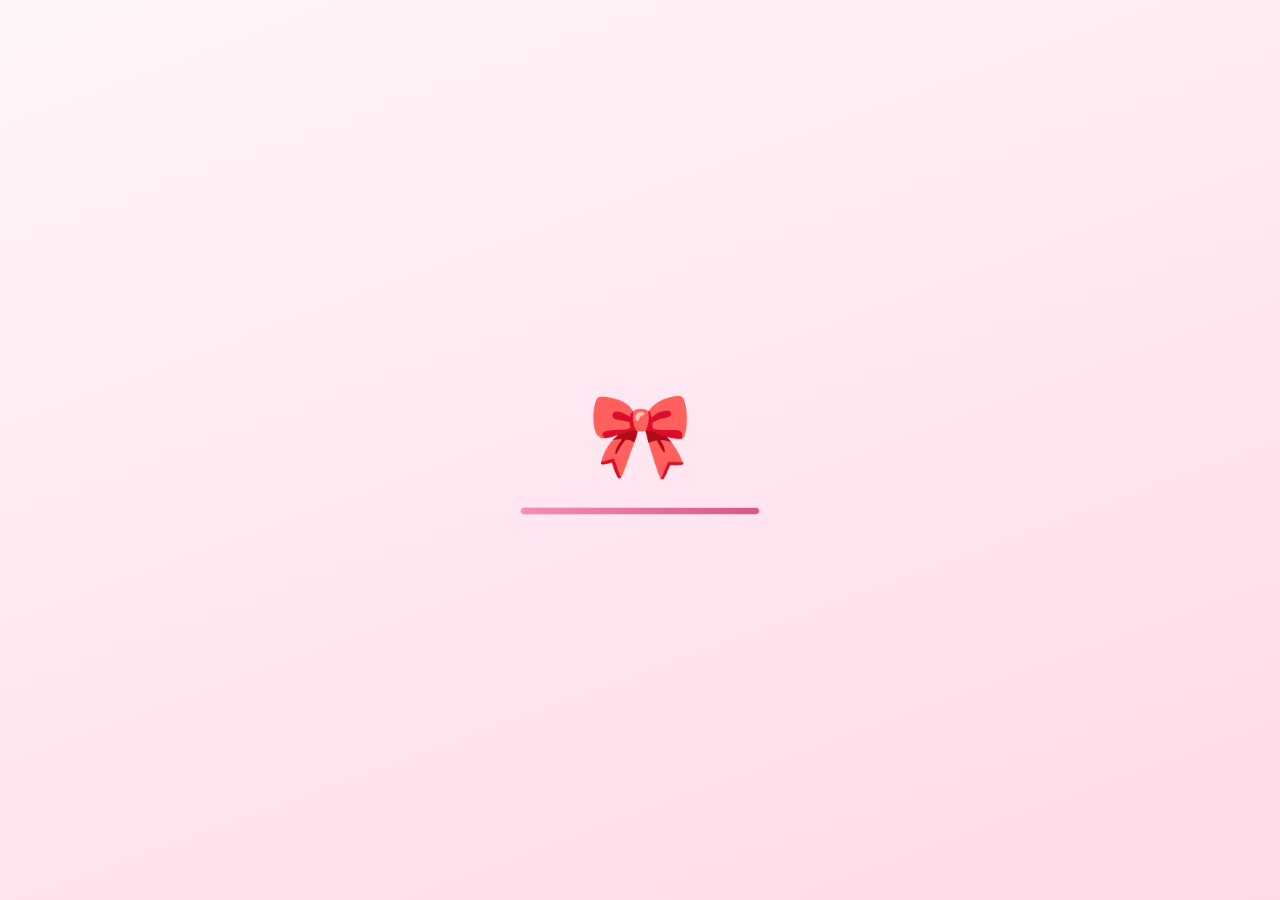
==== index.html @ 5bc6720a "Add portfolio" ====
<!DOCTYPE html>
<html lang="en">
<head>
<meta charset="utf-8">
<meta name="viewport" content="width=device-width, initial-scale=1, viewport-fit=cover">
<link rel="icon" href="data:image/svg+xml,%3Csvg xmlns=%27http://www.w3.org/2000/svg%27 viewBox=%270 0 100 100%27%3E%3Ctext y=%27.9em%27 font-size=%2790%27%3E%F0%9F%8E%80%3C/text%3E%3C/svg%3E">
<title>Natasha Nicole Remoto — Web Developer</title>
<link rel="stylesheet" href="css/style.css">
</head>
<body>
<div id="wall"></div>

<div id="menu"><button class="m" id="apple" aria-label="Menu">🎀</button><span class="m" id="app" style="cursor:default">Finder</span><span class="sp"></span><span class="st">📶 🔋</span><span class="st" id="clock"></span></div>
<div id="dd"><button data-a="w-about">About Natasha</button><button data-a="dl">Download résumé</button><hr><button data-a="restart">Restart intro</button></div>

<div id="icons">
<button class="ic" data-w="w-work"><span>📁</span>Projects</button>
<button class="ic" data-w="w-orgs"><span>🎀</span>Organizations</button>
<button class="ic" data-w="w-skills"><span>🛠️</span>Toolbox</button>
<button class="ic" data-w="w-contact"><span>💌</span>Contact</button>
<button class="ic" data-a="dl"><span>📄</span>Résumé.pdf</button>
</div>

<main id="desk">
<section class="win" id="w-about" data-t="Profile"><div class="tb"><button class="dot d1" data-c aria-label="Close"></button><button class="dot d2" data-m aria-label="Minimize"></button><button class="dot d3" data-z aria-label="Maximize"></button><em>profile.mov</em></div><div class="body"><div id="reel" data-p="c"><div class="blob" id="blob"></div><div class="blob b2" id="blob2"></div><div class="segs" id="segs"><i><b></b></i><i><b></b></i><i><b></b></i><i><b></b></i><i><b></b></i><i><b></b></i><i><b></b></i></div><div class="ctl"><button id="rpv" aria-label="Previous">‹</button><button id="rpp" aria-label="Pause">⏸</button><button id="rnx" aria-label="Next">›</button><button id="rrp" aria-label="Replay">↻</button></div><div class="pwrap"><div class="pw"><div class="orb"><i>✦</i></div><div class="photo"><img id="ph" alt="Natasha Nicole Remoto" src="assets/profile.jpg"><span id="phe" style="display:none">🎀</span><input type="file" id="pf" hidden></div></div><div class="tag" id="tag"></div><div class="sub2" id="sub2">Kikay Techie ♡</div></div><div class="sc"><div class="hello">hello, world ♡</div></div><div class="sc"><div class="rt"><div class="in"><div class="ttl ln" style="--i:0">Who am I?</div><div class="big2 ln" style="--i:1">BSIT Student</div><div class="ln" style="--i:2">🎓 Bicol University · Class of 2026</div><div class="ln" style="--i:3">📍 Polangui, Albay, Philippines</div><div class="ln" style="--i:4">🎀 A proud Kikay Techie</div></div></div></div><div class="sc"><div class="rt"><div class="in"><div class="ttl ln" style="--i:0">What I build</div><div class="big2 ln" style="--i:1">Responsive web apps</div><div class="ln" style="--i:2"><span class="tg" style="--i:2">PMPS ARGUS</span><span class="tg" style="--i:3">PNP Face Match</span><span class="tg" style="--i:4">Student Resource Hub</span><span class="tg" style="--i:5">VitalPath Medical</span><span class="tg" style="--i:6">Quizzleberry</span></div><div class="ln" style="--i:8">6 projects and counting ✦</div></div></div></div><div class="sc"><div class="rt"><div class="in"><div class="ttl ln" style="--i:0">What I protect</div><div class="big2 ln" style="--i:1">Cybersecurity</div><div class="ln" style="--i:2"><span class="tg" style="--i:2">Ethical Hacker</span><span class="tg" style="--i:3">Intro to Cybersecurity</span><span class="tg" style="--i:4">Network Support &amp; Security</span><span class="tg" style="--i:5">Nmap</span><span class="tg" style="--i:6">Burp Suite</span><span class="tg" style="--i:7">Wireshark</span></div><div class="ln" style="--i:9">🛡️ Always thinking like a defender</div></div></div></div><div class="sc"><div class="rt"><div class="in"><div class="ttl ln" style="--i:0">Who I lead &amp; learn with</div><div class="big2 ln" style="--i:1">7 organizations</div><div class="ln" style="--i:2"><span class="tg" style="--i:2">TSA · External VP</span><span class="tg" style="--i:3">GDG On Campus</span><span class="tg" style="--i:4">FGWB PH</span><span class="tg" style="--i:5">BU SYNC</span><span class="tg" style="--i:6">CNCP: Cyber Ops</span></div><div class="ln" style="--i:8">Programming Committee developer at TSA</div></div></div></div><div class="sc"><div class="rt"><div class="in"><div class="ttl ln" style="--i:0">What I’ve earned</div><div class="big2 ln" style="--i:1">3× Dean’s Lister 🏅</div><div class="ln" style="--i:2">📜 16 certificates</div><div class="ln" style="--i:3">💼 Administrative Aide II · Municipality of Polangui (SPES)</div><div class="ln" style="--i:4">2024 · 2025 · 2026</div></div></div></div><div class="sc"><div class="rt"><div class="in"><div class="ttl ln" style="--i:0">Let’s connect ♡</div><div class="stats ln" style="--i:1"><div><b data-n="7">0</b><small>organizations</small></div><div><b data-n="6">0</b><small>projects built</small></div><div><b data-n="16">0</b><small>certificates</small></div></div><div class="ln" style="--i:2"><span class="chip">Open to OJT · freelance · entry-level</span></div><div class="ln" style="--i:3"><button class="btn" data-a="hi">Say hi ♡</button><button class="btn" data-a="dl">⬇ Download résumé</button><a class="btn alt" href="mailto:natasharemoto@gmail.com?subject=Portfolio%20Inquiry">Email me</a></div><div id="msg" role="status"></div></div></div></div></div></div></section>

<section class="win" id="w-orgs" data-t="Organizations"><div class="tb"><button class="dot d1" data-c></button><button class="dot d2" data-m></button><button class="dot d3" data-z></button><em>organizations.md</em></div><div class="body">
<h2>Organizations</h2><p>Listed from the bottom of my list, upward.</p>
<div class="item" style="--i:0"><div class="n">1</div><div><b>Programming Committee — Developer</b><small>TSA · October 2026 – present</small></div></div>
<div class="item" style="--i:1"><div class="n">2</div><div><b>Google Developer Group On Campus</b><small>Bicol University · October 2026 – present</small></div></div>
<div class="item" style="--i:2"><div class="n">3</div><div><b>External Vice President</b><small>TSA · August 2026 – present</small></div></div>
<div class="item" style="--i:3"><div class="n">4</div><div><b>CNCP: Cyber Ops</b><small>October 2026</small></div></div>
<div class="item" style="--i:4"><div class="n">5</div><div><b>For Girls Who Build PH (FGWB PH) — Member</b><small>October 2026 – present</small></div></div>
<div class="item" style="--i:5"><div class="n">6</div><div><b>BU SYNC</b><small>Mother org in CSD, BUP · August 2026 – present</small></div></div>
<div class="item" style="--i:6"><div class="n">7</div><div><b>Acting Head, External Vice President</b><small>TSA · February 2026 – August 2026</small></div></div>
</div></section>

<section class="win" id="w-work" data-t="Projects"><div class="tb"><button class="dot d1" data-c></button><button class="dot d2" data-m></button><button class="dot d3" data-z></button><em>projects/</em></div><div class="body">
<h2>Things I’ve built</h2>
<div class="item" style="--i:0"><div class="n">★</div><div><b>PMPS ARGUS</b><small>Secure crime reporting platform for PNP Polangui. Capstone.</small><br><span class="chip">React Native</span><span class="chip">Firebase</span><span class="chip">Maps</span></div></div>
<div class="item" style="--i:1"><div class="n">♡</div><div><b>Client Website</b><small>Real client brief → responsive, polished site.</small></div></div>
<div class="item" style="--i:2"><div class="n">♡</div><div><b>PNP Face Match</b><small>Flask facial matching app. <a href="https://github.com/tashanglala/pnp-face-match">GitHub ↗</a></small></div></div>
<div class="item" style="--i:3"><div class="n">♡</div><div><b>Student Resource Hub</b><small>Academic resources in one place. <a href="https://student-resource-hub-9960d.web.app/">Live ↗</a></small></div></div>
<div class="item" style="--i:4"><div class="n">♡</div><div><b>Quizzleberry</b><small>Playful interactive quiz site.</small></div></div>
<div class="item" style="--i:5"><div class="n">♡</div><div><b>VitalPath Medical</b><small>Healthcare website. <a href="https://vitalpath-medical.vercel.app">Live ↗</a></small></div></div>
</div></section>

<section class="win" id="w-skills" data-t="Toolbox"><div class="tb"><button class="dot d1" data-c aria-label="Close"></button><button class="dot d2" data-m aria-label="Minimize"></button><button class="dot d3" data-z aria-label="Maximize"></button><em>toolbox.app</em></div><div class="body"><h2 class="full">My toolbox</h2>
<div class="grp"><p><b>🌐 Web</b></p><span class="chip">HTML/CSS</span><span class="chip">JavaScript</span><span class="chip">Responsive UI</span></div>
<div class="grp"><p><b>💻 Development</b></p><span class="chip">Python</span><span class="chip">Flask</span><span class="chip">Git/GitHub</span></div>
<div class="grp"><p><b>📦 Data &amp; tools</b></p><span class="chip">Firebase</span><span class="chip">OpenCV</span><span class="chip">DeepFace</span></div>
<div class="grp"><p><b>🛡️ Security</b></p><span class="chip">Linux</span><span class="chip">Networking</span><span class="chip">Nmap</span><span class="chip">Burp Suite</span><span class="chip">Wireshark</span></div></div></section>

<section class="win" id="w-contact" data-t="Contact"><div class="tb"><button class="dot d1" data-c aria-label="Close"></button><button class="dot d2" data-m aria-label="Minimize"></button><button class="dot d3" data-z aria-label="Maximize"></button><em>say-hi.mail</em></div><div class="body cen"><div class="mail">💌</div><h2>Let’s build something ♡</h2><p>Open to web dev opportunities, freelance projects and cybersecurity-focused roles.</p>
<div><a class="btn" href="mailto:natasharemoto@gmail.com">Email</a><a class="btn" href="https://github.com/tashanglala">GitHub</a><a class="btn" href="https://www.linkedin.com/in/natasharemoto/">LinkedIn</a></div></div></section>
<section class="win" id="w-exp" data-t="Experience"><div class="tb"><button class="dot d1" data-c aria-label="Close"></button><button class="dot d2" data-m aria-label="Minimize"></button><button class="dot d3" data-z aria-label="Maximize"></button><em>experience.log</em></div><div class="body"><h2>Experience</h2>
<div class="job rv" style="--d:0"><div class="jl"><span class="jico">💼</span></div><div class="jr">
<div class="yrs"><span class="chip">2025</span><span class="chip">2026</span></div>
<h3>Administrative Aide II</h3><div class="org">Supply Office · Municipality of Polangui</div>
<p>Hired through the SPES program (Special Program for Employment of Students), supporting the Supply Office day to day — and stepping in on the IT side too.</p>
<span class="chip">SPES Program</span><span class="chip">Administrative work</span><span class="chip">IT support</span><span class="chip">Local government</span></div></div></div></section>
<section class="win" id="w-awards" data-t="Awards"><div class="tb"><button class="dot d1" data-c aria-label="Close"></button><button class="dot d2" data-m aria-label="Minimize"></button><button class="dot d3" data-z aria-label="Maximize"></button><em>awards.pdf</em></div><div class="body"><h2 class="full">Awards</h2><p class="full">Three years in a row on the Dean’s List.</p>
<div class="award rv" style="--d:0"><div class="m">🏅</div><div class="y">2024</div><b>Dean’s Lister</b><small>BSIT · Bicol University</small></div>
<div class="award rv" style="--d:1"><div class="m">🏅</div><div class="y">2025</div><b>Dean’s Lister</b><small>BSIT · Bicol University</small></div>
<div class="award rv" style="--d:2"><div class="m">🏆</div><div class="y">2026</div><b>Dean’s Lister</b><small>BSIT · Bicol University</small></div></div></section>
<section class="win" id="w-certs" data-t="Certificates"><div class="tb"><button class="dot d1" data-c aria-label="Close"></button><button class="dot d2" data-m aria-label="Minimize"></button><button class="dot d3" data-z aria-label="Maximize"></button><em>certificates/</em></div><div class="body"><h2 class="full">Certificates</h2><p class="full">16 completed courses — newest first. <span id="cnt"></span></p><div class="full"><button class="cfb on" data-f="all">All</button><button class="cfb" data-f="sec">🛡️ Security</button><button class="cfb" data-f="web">🌐 Web</button><button class="cfb" data-f="data">🐍 Python &amp; Data</button><button class="cfb" data-f="it">🖥️ IT</button></div><div class="cc" data-k="web" style="--d:0"><span class="ci">⚡</span><b>JavaScript Essentials 2</b><small>Cisco Networking Academy · JS Institute · DICT-ITU DTC</small><span class="dt">✓ 27 Jul 2026</span></div><div class="cc" data-k="web" style="--d:1"><span class="ci">⚡</span><b>JavaScript Essentials 1</b><small>Cisco Networking Academy · JS Institute · DICT-ITU DTC</small><span class="dt">✓ 25 Jul 2026</span></div><div class="cc" data-k="data" style="--d:2"><span class="ci">🐍</span><b>Python Essentials 1</b><small>Cisco Networking Academy · Python Institute · DICT-ITU DTC</small><span class="dt">✓ 24 Jul 2026</span></div><div class="cc" data-k="data" style="--d:3"><span class="ci">🐍</span><b>Python Essentials 2</b><small>Cisco Networking Academy · Python Institute · DICT-ITU DTC</small><span class="dt">✓ 24 Jul 2026</span></div><div class="cc" data-k="it" style="--d:4"><span class="ci">🎧</span><b>IT Customer Support Basics</b><small>Cisco Networking Academy</small><span class="dt">✓ 31 May 2026</span></div><div class="cc" data-k="sec" style="--d:5"><span class="ci">📡</span><b>Network Support and Security</b><small>Cisco Networking Academy</small><span class="dt">✓ 01 May 2026</span></div><div class="cc" data-k="web" style="--d:6"><span class="ci">🧱</span><b>HTML Essentials</b><small>Cisco Networking Academy · JS Institute · DICT-ITU DTC</small><span class="dt">✓ 18 Apr 2026</span></div><div class="cc" data-k="web" style="--d:7"><span class="ci">🎨</span><b>CSS Essentials</b><small>Cisco Networking Academy · JS Institute · DICT-ITU DTC</small><span class="dt">✓ 28 Mar 2026</span></div><div class="cc" data-k="sec" style="--d:8"><span class="ci">🛡️</span><b>Digital Safety and Security Awareness</b><small>Cisco Networking Academy · DICT-ITU DTC Initiative</small><span class="dt">✓ 08 Mar 2026</span></div><div class="cc" data-k="data" style="--d:9"><span class="ci">🧪</span><b>Data Science Essentials with Python</b><small>Cisco Networking Academy · DICT-ITU DTC Initiative</small><span class="dt">✓ 05 Mar 2026</span></div><div class="cc" data-k="data" style="--d:10"><span class="ci">📊</span><b>Data Analytics Essentials</b><small>Cisco Networking Academy · DICT-ITU DTC Initiative</small><span class="dt">✓ 04 Mar 2026</span></div><div class="cc" data-k="it" style="--d:11"><span class="ci">🌐</span><b>Digital Awareness</b><small>Cisco Networking Academy · DICT-ITU DTC Initiative</small><span class="dt">✓ 02 Mar 2026</span></div><div class="cc" data-k="data" style="--d:12"><span class="ci">🤖</span><b>Introduction to Modern AI</b><small>Cisco Networking Academy · DICT-ITU DTC Initiative</small><span class="dt">✓ 25 Jul 2025</span></div><div class="cc" data-k="sec" style="--d:13"><span class="ci">🕵️</span><b>Ethical Hacker</b><small>Cisco Networking Academy</small><span class="dt">✓ 26 Jun 2025</span></div><div class="cc" data-k="sec" style="--d:14"><span class="ci">🔐</span><b>Introduction to Cybersecurity</b><small>Cisco Networking Academy · DICT-ITU DTC Initiative</small><span class="dt">✓ 12 Jun 2025</span></div><div class="cc" data-k="it" style="--d:15"><span class="ci">🖥️</span><b>Computer Hardware Basics</b><small>Cisco Networking Academy · DICT-ITU DTC Initiative</small><span class="dt">✓ 23 Jan 2025</span></div></div></section>
</main>

<nav id="dock" aria-label="Dock">
<button data-w="w-about" title="Profile">🧸</button><button data-w="w-exp" title="Experience">💼</button><button data-w="w-awards" title="Awards">🏅</button><button data-w="w-certs" title="Certificates">📜</button><button data-w="w-orgs" title="Organizations">🎀</button><button data-w="w-work" title="Projects">💻</button><button data-w="w-skills" title="Toolbox">🛠️</button><button data-w="w-contact" title="Contact">💌</button>
</nav>
<div id="toast">Welcome ♡ Open anything from the dock or desktop</div>

<div id="lb" aria-hidden="true"><button id="lbx" aria-label="Close">✕</button><button class="lbn" id="lbp" aria-label="Previous">‹</button><figure><img id="lbi" alt=""><figcaption id="lbc"></figcaption></figure><button class="lbn" id="lbn" aria-label="Next">›</button></div>
<div class="layer" id="lock">
  <div class="lt" id="lt"></div><div class="ld" id="ld"></div>
  <div class="av">🎀</div><div class="nm">Natasha</div>
  <div class="pw" id="pw">&nbsp;</div><div class="hint" id="hint">tap to skip</div>
</div>
<div class="layer" id="boot"><div class="logo">🎀</div><div class="bar"><i></i></div></div>

<script src="js/script.js"></script>
</body>
</html>
---- css/style.css ----
:root{--bg1:#fff0f6;--bg2:#ffd3e5;--win:#fffafc;--ink:#4a2437;--mut:#8d5f77;--pink:#f48fb1;--deep:#d6578a;--line:#f6c6d9;--chip:#ffe9f1;--bar:rgba(255,244,249,.78);
box-sizing:border-box;padding-top:env(safe-area-inset-top,0px);padding-bottom:env(safe-area-inset-bottom,0px);color-scheme:light}
html{scroll-padding-top:env(safe-area-inset-top,0px)}
*{box-sizing:border-box}
html,body{height:100%;margin:0;overflow:hidden}
body{font-family:"Quicksand","Nunito",system-ui,-apple-system,"Segoe UI",sans-serif;color:var(--ink);background:var(--bg1);user-select:none}
body::before{content:"";position:fixed;inset:0 0 auto;height:env(safe-area-inset-top,0px);background:var(--bar);z-index:300}
button{font-family:inherit}
/* wallpaper */
#wall{position:fixed;inset:0;background:radial-gradient(circle at 20% 15%,#fff 0,transparent 40%),radial-gradient(circle at 85% 80%,#ffc2dc 0,transparent 45%),linear-gradient(135deg,var(--bg1),var(--bg2));animation:drift 14s ease-in-out infinite alternate;background-size:140% 140%}
@keyframes drift{to{background-position:100% 100%}}
.fl{display:none;position:fixed;font-size:22px;opacity:.35;animation:fl 9s ease-in-out infinite;pointer-events:none}
@keyframes fl{50%{transform:translateY(-26px) rotate(12deg)}}
/* boot + lock */
.layer{position:fixed;inset:0;z-index:200;display:flex;flex-direction:column;align-items:center;justify-content:center;text-align:center;transition:opacity .9s,transform .9s,filter .9s}
.layer.off{opacity:0;pointer-events:none}
#boot{background:linear-gradient(160deg,#fff5f9,#ffd9e8);gap:22px;z-index:210}
#boot.off{transform:scale(1.15)}
.logo{font-size:84px;animation:pop 1s cubic-bezier(.2,1.6,.4,1) both,float 3s 1s ease-in-out infinite}
.bar{width:min(240px,64vw);height:8px;border-radius:9px;background:var(--chip);border:1px solid var(--line);overflow:hidden}
.bar i{display:block;height:100%;width:0;background:linear-gradient(90deg,var(--pink),var(--deep));animation:fill 2s .6s ease-in-out forwards}
#lock{background:rgba(255,226,239,.55);backdrop-filter:blur(26px);gap:6px;z-index:200}
#lock.off{transform:scale(1.12);filter:blur(10px)}
.lt{font-size:clamp(56px,14vw,104px);font-weight:300;color:var(--deep);line-height:1;letter-spacing:-2px}
.ld{color:var(--mut);margin-bottom:26px;font-weight:600}
.av{width:92px;height:92px;border-radius:50%;background:linear-gradient(135deg,#ffd0e2,var(--pink));display:grid;place-items:center;font-size:44px;border:3px solid #fff;box-shadow:0 8px 24px rgba(214,87,138,.35);animation:pop .8s .3s cubic-bezier(.2,1.6,.4,1) both}
.nm{font-weight:700;margin:10px 0 8px}
.pw{display:flex;align-items:center;gap:6px;height:38px;min-width:190px;padding:0 16px;border-radius:99px;background:rgba(255,255,255,.75);border:1px solid var(--line);justify-content:center;font-size:20px;color:var(--deep);letter-spacing:3px}
.hint{margin-top:14px;font-size:12px;color:var(--mut);letter-spacing:.14em;text-transform:uppercase;min-height:1.2em}
@keyframes pop{from{transform:scale(0) rotate(-40deg)}to{transform:scale(1) rotate(0)}}
@keyframes float{50%{transform:translateY(-10px) rotate(4deg)}}
@keyframes fill{to{width:100%}}
@keyframes shake{25%{transform:translateX(-6px)}75%{transform:translateX(6px)}}
/* menu bar */
#menu{position:fixed;top:env(safe-area-inset-top,0px);left:0;right:0;height:30px;display:flex;align-items:center;gap:4px;padding:0 8px;background:var(--bar);backdrop-filter:blur(16px);border-bottom:1px solid var(--line);font-size:13px;z-index:150;transform:translateY(-44px);transition:transform .7s .2s cubic-bezier(.2,1.2,.4,1)}
#menu.in{transform:none}
#menu .m{background:none;border:0;padding:3px 9px;border-radius:6px;color:var(--ink);cursor:pointer;font-size:13px}
#menu .m:hover,#menu .m.on{background:var(--chip)}
#app{font-weight:700}
#menu .sp{flex:1}#menu .st{color:var(--mut);padding:0 6px}
#dd{position:fixed;top:calc(30px + env(safe-area-inset-top,0px));left:6px;min-width:200px;background:var(--win);border:1px solid var(--line);border-radius:12px;box-shadow:0 14px 34px rgba(214,87,138,.25);padding:6px;z-index:160;display:none}
#dd.on{display:block;animation:pop2 .18s ease-out}
#dd button{display:block;width:100%;text-align:left;background:none;border:0;padding:7px 10px;border-radius:7px;cursor:pointer;color:var(--ink);font-size:13px}
#dd button:hover{background:var(--deep);color:#fff}
#dd hr{border:0;border-top:1px solid var(--line);margin:5px 0}
@keyframes pop2{from{opacity:0;transform:scale(.94) translateY(-6px)}}
#icons{display:none!important}
#icons{position:fixed;top:calc(46px + env(safe-area-inset-top,0px));right:16px;display:flex;flex-direction:column;gap:12px;z-index:5}
.ic{width:84px;background:none;border:0;cursor:pointer;display:flex;flex-direction:column;align-items:center;gap:3px;padding:6px;border-radius:12px;font-size:12px;font-weight:600;color:var(--ink);opacity:0;transform:translateX(30px);transition:opacity .5s,transform .5s,background .2s}
.ic.in{opacity:1;transform:none}
.ic span{font-size:36px;filter:drop-shadow(0 4px 6px rgba(214,87,138,.3))}
.ic:hover,.ic:focus-visible{background:rgba(255,255,255,.6)}
.ic:active span{transform:scale(.9)}
/* windows */
#desk{position:fixed;inset:0;z-index:20;pointer-events:none}
.win{position:absolute;width:min(1040px,calc(100vw - 32px));height:calc(100vh - 150px);max-height:780px;display:flex;flex-direction:column;background:var(--win);border:1.5px solid var(--line);border-radius:16px;box-shadow:0 12px 28px rgba(214,87,138,.16);opacity:0;visibility:hidden;pointer-events:none;transform:var(--in,scale(.8) translateY(30px));filter:blur(var(--bl,0px));transform-origin:50% 100%;transition:opacity .4s,transform .7s cubic-bezier(.2,1.2,.35,1),filter .6s,box-shadow .3s,visibility 0s .7s}
.win.show{opacity:1;visibility:visible;pointer-events:auto;transform:none;filter:none;transition-delay:0s}
.win.min{opacity:0;visibility:hidden;pointer-events:none;transform:translate(var(--tx),var(--ty)) scale(.08);transition:opacity .45s,transform .5s cubic-bezier(.6,0,.4,1),visibility 0s .5s}
.win.max{left:10px!important;top:calc(40px + env(safe-area-inset-top,0px))!important;width:calc(100vw - 20px);max-height:calc(100vh - 140px)}
.win.focus{box-shadow:0 26px 60px rgba(214,87,138,.34)}
.tb{display:flex;align-items:center;gap:7px;padding:10px 12px;border-bottom:1px solid var(--line);cursor:grab;touch-action:none;font-weight:700;font-size:13px;color:var(--deep);opacity:.6;transition:opacity .2s}
.win.focus .tb{opacity:1}
.tb:active{cursor:grabbing}
.dot{width:13px;height:13px;border-radius:50%;border:0;padding:0;cursor:pointer;transition:transform .15s}
.dot:hover{transform:scale(1.25)}
.d1{background:#ff8fa3}.d2{background:#ffd37a}.d3{background:#9be3b5}
.tb em{margin-left:6px;font-style:normal}
.body{flex:1;min-height:0;padding:30px;overflow:auto;font-size:15px;line-height:1.6;user-select:text}
.body h2{margin:0 0 8px;font-size:28px;color:var(--deep)}
.body p{margin:0 0 10px;color:var(--mut)}
.chip{display:inline-block;background:var(--chip);border:1px solid var(--line);color:var(--deep);border-radius:99px;padding:2px 10px;margin:2px 3px 2px 0;font-size:12px;font-weight:600;transition:transform .15s,background .15s}
.chip:hover{transform:translateY(-2px) rotate(-2deg);background:var(--pink);color:#fff}
.item{padding:10px 8px;margin:0 -8px;border-radius:10px;display:flex;gap:10px;transition:background .2s,transform .2s;opacity:0;transform:translateY(8px)}
.win.show .item{opacity:1;transform:none;transition:opacity .4s calc(var(--i)*70ms + .25s),transform .4s calc(var(--i)*70ms + .25s),background .2s}
.item:hover{background:var(--chip)}
.item .n{flex:none;width:24px;height:24px;border-radius:50%;background:var(--pink);color:#fff;display:grid;place-items:center;font-size:12px;font-weight:700}
.item b{display:block}.item small{color:var(--mut)}
a{color:var(--deep);font-weight:700}
.btn{display:inline-block;margin:6px 6px 0 0;padding:9px 16px;border-radius:99px;background:var(--deep);color:#fff;text-decoration:none;font-size:13px;font-weight:700;border:0;cursor:pointer;transition:transform .15s,box-shadow .15s}
.btn:hover{transform:translateY(-2px);box-shadow:0 8px 16px rgba(214,87,138,.35)}
.btn.alt{background:var(--chip);color:var(--deep);border:1px solid var(--line)}
.pav{width:76px;height:76px;border-radius:50%;background:linear-gradient(135deg,#ffd0e2,var(--pink));display:grid;place-items:center;font-size:36px;border:3px solid #fff;box-shadow:0 6px 18px rgba(214,87,138,.3);margin-bottom:8px;animation:float 3s ease-in-out infinite}
#msg{font-size:12px;color:var(--mut);margin-top:6px;min-height:1em}
/* dock */
#dock{position:fixed;left:50%;bottom:calc(10px + env(safe-area-inset-bottom,0px));transform:translate(-50%,130px);display:flex;align-items:flex-end;gap:8px;padding:8px 12px;border-radius:24px;background:var(--bar);backdrop-filter:blur(16px);border:1.5px solid var(--line);z-index:150;transition:transform .8s .3s cubic-bezier(.2,1.3,.4,1)}
#dock.in{transform:translate(-50%,0)}
#dock button{position:relative;width:48px;height:48px;border-radius:14px;border:1px solid var(--line);background:var(--chip);font-size:24px;cursor:pointer;transform-origin:50% 100%;will-change:transform}
#dock button.run::after{content:"";position:absolute;bottom:-7px;left:50%;width:5px;height:5px;margin-left:-2.5px;border-radius:50%;background:var(--deep)}
#dock button.bn{animation:bn .6s ease-in-out 2}
@keyframes bn{50%{transform:translateY(-22px)}}

/* per-feature motion */
#w-about{--in:scale(.3) rotate(-14deg);--bl:6px}
#w-orgs{--in:perspective(1000px) rotateY(-75deg) translateX(-120px)}
#w-work{--in:translateY(260px) scale(.92)}
#w-skills{--in:scale(1.4);--bl:14px}
#w-contact{--in:translateX(200px) rotate(8deg) scale(.8)}
#w-orgs .item{transform:translateX(-30px)}#w-work .item{transform:translateY(24px) scale(.95)}
#w-orgs.show .item,#w-work.show .item{transform:none}
#w-work .body,#w-orgs .body,#w-skills .body{display:grid;grid-template-columns:repeat(auto-fill,minmax(300px,1fr));gap:14px;align-content:start}
#w-work .body>h2,#w-orgs .body>h2,#w-orgs .body>p,#w-skills .body>h2{grid-column:1/-1;margin-bottom:0}
#w-work .item,#w-orgs .item{background:var(--chip);border:1px solid var(--line);border-radius:16px;margin:0;padding:16px}
#w-work .item:hover,#w-orgs .item:hover{box-shadow:0 10px 22px rgba(214,87,138,.2);transform:translateY(-3px)!important}
.grp{background:var(--chip);border:1px solid var(--line);border-radius:16px;padding:18px}
.grp p{margin-bottom:8px}
.win.show .chip,.win.show .btn{animation:chipin .5s calc(var(--c,0)*45ms + .35s) backwards}
@keyframes chipin{from{opacity:0;transform:scale(.4) translateY(10px)}}
.rv{opacity:0;transform:translateY(16px)}
.win.show .rv{opacity:1;transform:none;transition:opacity .6s calc(var(--d)*130ms + .35s),transform .6s calc(var(--d)*130ms + .35s)}
#w-about .body{display:flex;align-items:safe center}
.hero{display:grid;grid-template-columns:minmax(220px,300px) 1fr;gap:44px;align-items:center;width:100%}
.pcard{text-align:center}
.pw{--s:min(240px,60vw);position:relative;width:var(--s);height:var(--s);min-height:var(--s);flex:none;margin:0 auto 18px}
.pw::before{content:"";position:absolute;inset:-14px;border-radius:50%;border:2px dashed var(--pink);animation:spin 18s linear infinite}
.orb{position:absolute;inset:-14px;animation:spin 6s linear infinite}.orb i{position:absolute;top:-9px;left:50%;margin-left:-8px;font-style:normal;color:var(--deep)}
@keyframes spin{to{transform:rotate(360deg)}}
.photo{position:absolute;inset:0;width:100%;height:100%;border-radius:50%;cursor:pointer;overflow:hidden;display:grid;place-items:center;font-size:96px;background:linear-gradient(135deg,#ffd0e2,var(--pink));border:5px solid #fff;box-shadow:0 14px 40px rgba(214,87,138,.35);transition:transform .3s}
.photo:hover{transform:scale(1.04) rotate(-2deg)}
.photo img{position:absolute;inset:0;width:100%;height:100%;object-fit:cover}
.photo small{position:absolute;bottom:0;left:0;right:0;background:rgba(214,87,138,.85);color:#fff;font-size:11px;padding:7px 0 12px;opacity:0;transition:opacity .2s}
.photo:hover small{opacity:1}
.tag{font-weight:700;font-size:17px;color:var(--deep)}.sub2{color:var(--mut);font-size:13px}
.big{font-family:"Snell Roundhand","Brush Script MT",cursive;font-size:clamp(34px,5.2vw,58px);color:var(--deep);line-height:1.2}
.wave{display:inline-block;font-size:clamp(30px,4vw,44px);margin-right:10px;transform-origin:70% 80%;animation:wave 1.8s 1s infinite}
@keyframes wave{0%,60%,100%{transform:rotate(0)}10%,30%{transform:rotate(16deg)}20%,40%{transform:rotate(-10deg)}50%{transform:rotate(10deg)}}
.caret{display:inline-block;width:3px;height:.9em;background:var(--deep);margin-left:4px;vertical-align:middle;animation:blink 1s steps(2) infinite}
@keyframes blink{50%{opacity:0}}
.role{font-size:22px;font-weight:700;margin:2px 0 10px}
#rot{display:inline-block;color:var(--deep);animation:rotin .5s both}
@keyframes rotin{from{opacity:0;transform:translateY(14px)}}
.stats{display:flex;gap:12px;margin:12px 0}
.stats div{flex:1;background:var(--chip);border:1px solid var(--line);border-radius:16px;padding:12px;text-align:center}
.stats b{display:block;font-size:30px;color:var(--deep);line-height:1.1}.stats small{color:var(--mut);font-size:12px}
.full{grid-column:1/-1}
.cen{display:flex;flex-direction:column;align-items:center;justify-content:safe center;text-align:center}
.mail{font-size:96px;line-height:1;margin-bottom:10px}
.win.show .mail{animation:mailin .9s cubic-bezier(.2,1.4,.4,1) both,float 3s 1s ease-in-out infinite}
@keyframes mailin{from{opacity:0;transform:translateX(220px) rotate(30deg) scale(.3)}}
#w-contact .btn{padding:14px 28px;font-size:15px}
.hb{position:fixed;z-index:400;pointer-events:none;font-size:20px;animation:burst .9s ease-out forwards}
@keyframes burst{to{transform:translate(var(--dx),var(--dy)) scale(1.5) rotate(var(--r));opacity:0}}
@media (max-width:700px){.hero{grid-template-columns:1fr;gap:22px}#w-about .body{display:block}.win{height:calc(100vh - 140px)}.body{padding:20px}}

#w-exp{--in:translateY(-240px) scale(.9) rotate(-3deg)}
#w-awards{--in:scale(.15) rotate(200deg);--bl:8px}
#w-awards .body{display:grid;grid-template-columns:repeat(auto-fit,minmax(220px,1fr));gap:18px;align-content:start}
#w-awards .body>p{margin:-6px 0 6px}
.award{background:var(--chip);border:1px solid var(--line);border-radius:22px;padding:30px 20px;text-align:center;position:relative;overflow:hidden;transition:transform .3s,box-shadow .3s}
.award:hover{transform:translateY(-8px) rotate(-1.5deg)!important;box-shadow:0 18px 34px rgba(214,87,138,.28)}
.award::after{content:"";position:absolute;top:0;left:-60%;width:40%;height:100%;background:linear-gradient(100deg,transparent,rgba(255,255,255,.7),transparent);transform:skewX(-20deg);animation:shine 3.5s 1.2s infinite}
@keyframes shine{to{left:140%}}
.award .m{font-size:60px;animation:float 3s ease-in-out infinite}
.award .y{font-size:48px;font-weight:800;color:var(--deep);line-height:1.1}
.award b{display:block;font-size:17px}.award small{color:var(--mut)}
.job{display:flex;gap:24px;align-items:flex-start;background:var(--chip);border:1px solid var(--line);border-radius:22px;padding:28px;margin-top:10px}
.jico{display:grid;place-items:center;width:84px;height:84px;border-radius:24px;background:linear-gradient(135deg,#ffd0e2,var(--pink));font-size:40px;box-shadow:0 10px 24px rgba(214,87,138,.3);animation:float 3s ease-in-out infinite}
.job h3{margin:8px 0 0;font-size:24px;color:var(--deep)}.org{font-weight:700;color:var(--mut);margin-bottom:10px}
@media (max-width:700px){.job{flex-direction:column;padding:20px}#dock{gap:4px;padding:6px 8px}#dock button{width:40px;height:40px;font-size:20px}}

#w-certs{--in:perspective(900px) rotateX(75deg) translateY(160px)}
#w-certs .body{display:grid;grid-template-columns:repeat(auto-fill,minmax(250px,1fr));gap:14px;align-content:start}
#w-certs .body>.full{grid-column:1/-1;margin:0}
.cfb{border:1px solid var(--line);background:var(--chip);color:var(--deep);border-radius:99px;padding:7px 15px;font-weight:700;cursor:pointer;font-size:13px;margin:0 6px 6px 0;transition:background .2s,color .2s,transform .15s}
.cfb:hover{transform:translateY(-2px)}.cfb.on{background:var(--deep);color:#fff}
.cc{background:var(--chip);border:1px solid var(--line);border-radius:16px;padding:16px;display:flex;flex-direction:column;gap:3px;transition:transform .25s,box-shadow .25s}
.cc:hover{transform:translateY(-5px) rotate(-1deg);box-shadow:0 14px 26px rgba(214,87,138,.24)}
.cc .ci{font-size:28px}.cc b{line-height:1.3}.cc small{color:var(--mut);font-size:12px}.cc .dt{font-size:12px;font-weight:700;color:var(--deep);margin-top:4px}
.cc.gone{display:none}
.win.show .cc{animation:chipin .5s calc(var(--d)*45ms + .3s) backwards}

.cc{cursor:zoom-in}.cc .dt::after{content:" · tap to view";font-weight:600;color:var(--mut)}
#lb{position:fixed;inset:0;z-index:320;display:flex;align-items:center;justify-content:center;gap:10px;padding:56px 12px 30px;background:rgba(74,36,55,.55);backdrop-filter:blur(8px);opacity:0;visibility:hidden;transition:opacity .35s,visibility 0s .35s}
#lb.on{opacity:1;visibility:visible;transition-delay:0s}
#lb figure{margin:0;max-width:min(1000px,86vw);text-align:center;transform:scale(.7) rotate(-4deg);opacity:0;transition:transform .55s cubic-bezier(.2,1.3,.4,1),opacity .4s}
#lb.on figure{transform:none;opacity:1}
#lb img{display:block;max-width:100%;max-height:calc(100vh - 140px);border-radius:12px;border:6px solid #fff;box-shadow:0 30px 70px rgba(0,0,0,.35);background:#fff;margin:0 auto}
#lb figcaption{color:#fff;font-weight:700;margin-top:12px;text-shadow:0 2px 8px rgba(0,0,0,.4)}
#lbx{position:absolute;top:calc(14px + env(safe-area-inset-top,0px));right:16px;width:40px;height:40px;border-radius:50%;border:0;background:#fff;color:var(--deep);font-size:18px;font-weight:700;cursor:pointer;transition:transform .2s}
#lbx:hover{transform:rotate(90deg) scale(1.1)}
.lbn{flex:none;width:44px;height:44px;border-radius:50%;border:0;background:rgba(255,255,255,.9);color:var(--deep);font-size:28px;line-height:1;cursor:pointer;transition:transform .2s}
.lbn:hover{transform:scale(1.15)}
@media (max-width:700px){#lb{gap:4px;padding:64px 4px 20px}.lbn{width:34px;height:34px;font-size:22px}#lb figure{max-width:calc(100vw - 80px)}}
.photo{cursor:default}.photo:hover{transform:scale(1.04) rotate(-2deg)}.av{overflow:hidden}.av img{width:100%;height:100%;object-fit:cover}
#w-about .hl{animation:hl 1.5s ease}
@keyframes hl{0%,100%{transform:none;box-shadow:0 0 0 0 rgba(244,143,177,0)}30%{transform:scale(1.1);box-shadow:0 0 0 9px rgba(244,143,177,.4)}}
.say{position:relative;background:var(--chip);border:1px solid var(--line);border-radius:18px;padding:14px 16px 10px;margin:8px 0 6px}
.say::before{content:"";position:absolute;left:-8px;top:26px;width:14px;height:14px;background:var(--chip);border-left:1px solid var(--line);border-bottom:1px solid var(--line);transform:rotate(45deg)}
.sh{display:flex;gap:12px;align-items:flex-start;min-height:3.6em}
.se{font-size:30px;line-height:1;animation:float 2.4s ease-in-out infinite}
.stx{font-size:16px;font-weight:600;line-height:1.5;flex:1}
.stx.typing::after{content:"▍";color:var(--deep);animation:blink 1s steps(2) infinite}
.sf{display:flex;justify-content:space-between;align-items:center;margin-top:8px}
#sdots i{display:inline-block;width:8px;height:8px;border-radius:50%;background:var(--line);margin-right:5px;transition:background .3s,transform .3s}
#sdots i.on{background:var(--deep);transform:scale(1.25)}
.sb{background:none;border:0;color:var(--deep);font-weight:700;font-size:12px;cursor:pointer;padding:4px 8px;border-radius:8px}
.sb:hover{background:var(--win)}
#w-about .body{padding:0;overflow:hidden;display:block;position:relative}
#reel{position:absolute;inset:0;overflow:hidden;background:radial-gradient(circle at 15% 10%,#fff,transparent 45%),linear-gradient(135deg,#fff7fb,#ffe0ec)}
.blob{position:absolute;width:46%;aspect-ratio:1;border-radius:50%;filter:blur(64px);opacity:.55;left:-8%;top:18%;transition:background-color 1.2s,transform 4s ease;background:#ffb3d1}
.blob.b2{left:auto;right:-10%;top:-10%;width:36%}
.segs{position:absolute;top:12px;left:16px;right:16px;display:flex;gap:6px;z-index:6}
.segs i{flex:1;height:4px;border-radius:9px;background:rgba(214,87,138,.2);overflow:hidden}
.segs b{display:block;height:100%;width:0;background:var(--deep)}
.segs .done b{width:100%}.segs .cur b{animation:segf var(--dur,3s) linear forwards}
@keyframes segf{to{width:100%}}
#reel.paused .segs .cur b{animation-play-state:paused}
.ctl{position:absolute;right:14px;bottom:12px;display:flex;gap:6px;z-index:6}
.ctl button{width:34px;height:34px;border-radius:50%;border:1px solid var(--line);background:rgba(255,255,255,.85);color:var(--deep);font-size:15px;font-weight:700;cursor:pointer;transition:transform .15s}
.ctl button:hover{transform:scale(1.12)}
.pwrap{position:absolute;left:50%;top:47%;width:270px;text-align:center;z-index:3;opacity:0;transform:translate(-50%,-50%) scale(var(--sc,.3));transition:left 1.1s cubic-bezier(.7,0,.2,1),top 1.1s cubic-bezier(.7,0,.2,1),transform 1.1s cubic-bezier(.7,0,.2,1),opacity .9s}
#reel.play .pwrap{opacity:1;--sc:1.1}
#reel.play[data-p="l"] .pwrap{left:24%;top:50%;--sc:.92}
.photo img{animation:kb 9s ease-in-out infinite alternate}
@keyframes kb{from{transform:scale(1)}to{transform:scale(1.12)}}
#reel .sub2{opacity:0;transition:opacity .7s 2.8s}#reel.play .sub2{opacity:1}
#reel .tag{min-height:1.4em}
.sc{position:absolute;inset:0;pointer-events:none;opacity:0;transform:translateX(60px);transition:opacity .7s,transform .8s cubic-bezier(.2,.9,.3,1);z-index:2}
.sc.past{transform:translateX(-60px)}
.sc.on{opacity:1;transform:none;pointer-events:auto}
.rt{position:absolute;left:47%;right:4%;top:0;bottom:0;display:flex;align-items:center}
.rt .in{width:100%}
.hello{position:absolute;left:0;right:0;top:11%;text-align:center;font-family:"Snell Roundhand","Brush Script MT",cursive;font-size:clamp(34px,5vw,56px);color:var(--deep);opacity:0;filter:blur(10px)}
.sc.on .hello{opacity:1;filter:none;transition:opacity 1s .6s,filter 1s .6s}
.ln{opacity:0;transform:translateY(20px);transition:opacity .3s,transform .3s;margin-bottom:12px;font-size:17px;color:var(--mut);font-weight:600}
.sc.on .ln{opacity:1;transform:none;transition:opacity .7s calc(var(--i)*.38s + .5s),transform .7s calc(var(--i)*.38s + .5s)}
.ln.ttl{font-family:"Snell Roundhand","Brush Script MT",cursive;font-size:clamp(30px,3.8vw,46px);color:var(--deep);font-weight:400;margin-bottom:4px}
.ln.big2{font-size:clamp(26px,3.4vw,40px);font-weight:800;color:var(--ink);line-height:1.15}
.tg{display:inline-block;background:var(--win);border:1px solid var(--line);color:var(--deep);border-radius:99px;padding:5px 14px;margin:3px 6px 3px 0;font-size:14px;font-weight:700}
.sc.on .tg{animation:chipin .5s calc(var(--i)*.22s + .6s) backwards}
@media (max-width:700px){#reel.play[data-p="l"] .pwrap{left:50%;top:22%;--sc:.62}#reel.play .pwrap{--sc:.95}
.rt{left:6%;right:6%;top:45%;bottom:52px;align-items:flex-start;overflow:auto}.ln{font-size:15px}.stats b{font-size:22px}}
/* toast */
#toast{position:fixed;top:calc(44px + env(safe-area-inset-top,0px));left:50%;transform:translate(-50%,-90px);background:var(--win);border:1px solid var(--line);border-radius:16px;padding:12px 18px;box-shadow:0 12px 30px rgba(214,87,138,.28);z-index:170;font-size:13px;font-weight:600;transition:transform .6s cubic-bezier(.2,1.4,.4,1);max-width:90vw}
#toast.in{transform:translate(-50%,0)}
@media (max-width:700px){
 #icons{display:none}
 .win{width:calc(100vw - 20px)}
 .tb{cursor:default}
}
@media (prefers-reduced-motion:reduce){*{animation-duration:.01s!important;animation-delay:0s!important;transition-duration:.01s!important}}
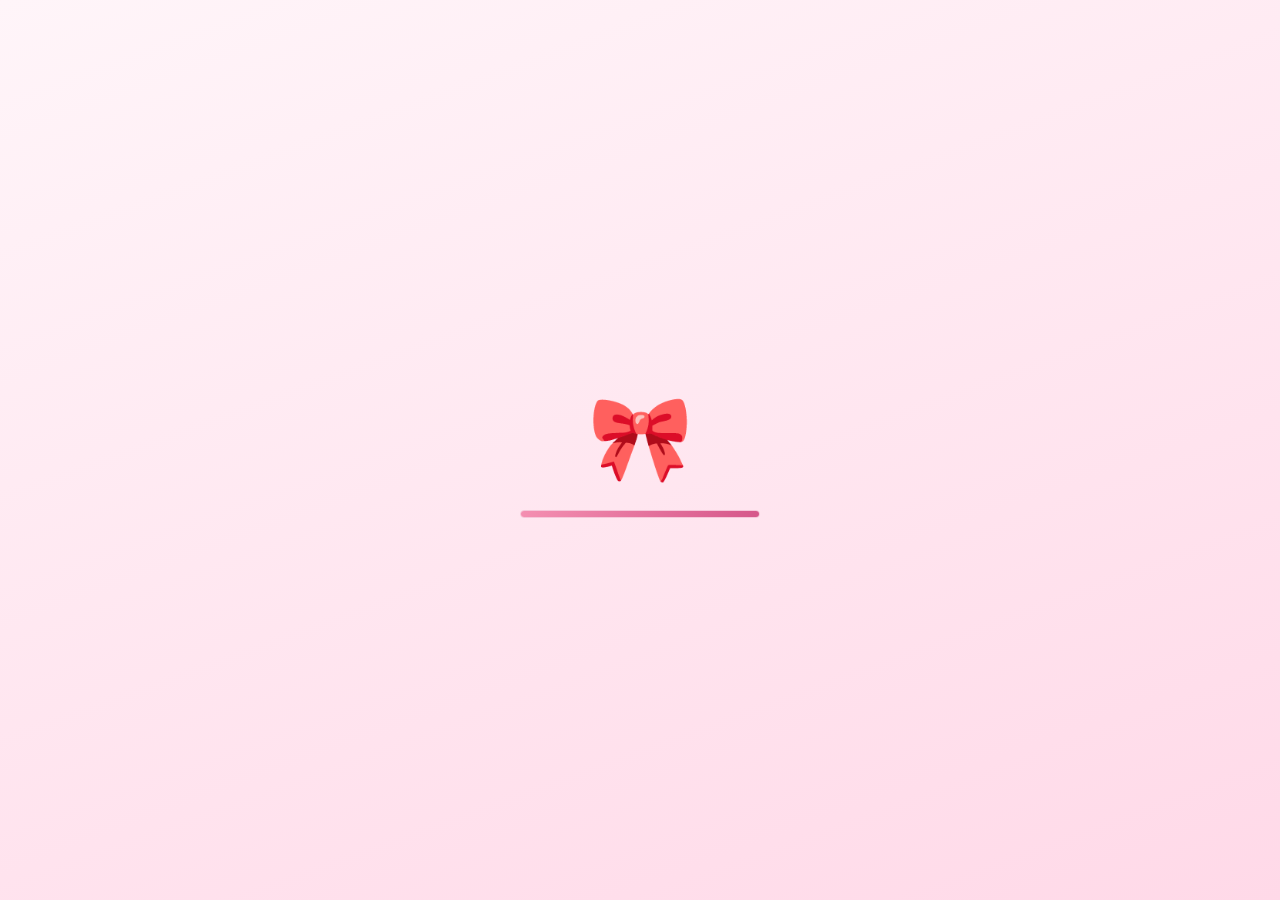
==== commit 90d68bb2: "Update resume, fonts and portfolio content" ====
--- a/index.html
+++ b/index.html
@@ -4,7 +4,17 @@
 <meta charset="utf-8">
 <meta name="viewport" content="width=device-width, initial-scale=1, viewport-fit=cover">
 <link rel="icon" href="data:image/svg+xml,%3Csvg xmlns=%27http://www.w3.org/2000/svg%27 viewBox=%270 0 100 100%27%3E%3Ctext y=%27.9em%27 font-size=%2790%27%3E%F0%9F%8E%80%3C/text%3E%3C/svg%3E">
-<title>Natasha Nicole Remoto — Web Developer</title>
+<title>Natasha Nicole Remoto — Web Developer &amp; Cybersecurity Enthusiast</title>
+<meta name="description" content="Natasha Nicole Remoto — BSIT student at Bicol University building secure, responsive web apps. Cybersecurity (SIEM, OWASP, ethical hacking), React Native, Node.js and Python. Open to OJT, freelance and entry-level roles.">
+<meta name="theme-color" content="#fff0f6">
+<meta property="og:type" content="website">
+<meta property="og:title" content="Natasha Nicole Remoto — Web Developer &amp; Cybersecurity Enthusiast">
+<meta property="og:description" content="Secure, responsive web apps with a defender's mindset. Open to OJT, freelance and entry-level roles.">
+<meta property="og:image" content="assets/profile.jpg">
+<meta name="twitter:card" content="summary">
+<link rel="preconnect" href="https://fonts.googleapis.com">
+<link rel="preconnect" href="https://fonts.gstatic.com" crossorigin>
+<link href="https://fonts.googleapis.com/css2?family=Dancing+Script:wght@400;600&family=Quicksand:wght@300;400;500;600;700&display=swap" rel="stylesheet">
 <link rel="stylesheet" href="css/style.css">
 </head>
 <body>
@@ -22,10 +32,10 @@
 </div>
 
 <main id="desk">
-<section class="win" id="w-about" data-t="Profile"><div class="tb"><button class="dot d1" data-c aria-label="Close"></button><button class="dot d2" data-m aria-label="Minimize"></button><button class="dot d3" data-z aria-label="Maximize"></button><em>profile.mov</em></div><div class="body"><div id="reel" data-p="c"><div class="blob" id="blob"></div><div class="blob b2" id="blob2"></div><div class="segs" id="segs"><i><b></b></i><i><b></b></i><i><b></b></i><i><b></b></i><i><b></b></i><i><b></b></i><i><b></b></i></div><div class="ctl"><button id="rpv" aria-label="Previous">‹</button><button id="rpp" aria-label="Pause">⏸</button><button id="rnx" aria-label="Next">›</button><button id="rrp" aria-label="Replay">↻</button></div><div class="pwrap"><div class="pw"><div class="orb"><i>✦</i></div><div class="photo"><img id="ph" alt="Natasha Nicole Remoto" src="assets/profile.jpg"><span id="phe" style="display:none">🎀</span><input type="file" id="pf" hidden></div></div><div class="tag" id="tag"></div><div class="sub2" id="sub2">Kikay Techie ♡</div></div><div class="sc"><div class="hello">hello, world ♡</div></div><div class="sc"><div class="rt"><div class="in"><div class="ttl ln" style="--i:0">Who am I?</div><div class="big2 ln" style="--i:1">BSIT Student</div><div class="ln" style="--i:2">🎓 Bicol University · Class of 2026</div><div class="ln" style="--i:3">📍 Polangui, Albay, Philippines</div><div class="ln" style="--i:4">🎀 A proud Kikay Techie</div></div></div></div><div class="sc"><div class="rt"><div class="in"><div class="ttl ln" style="--i:0">What I build</div><div class="big2 ln" style="--i:1">Responsive web apps</div><div class="ln" style="--i:2"><span class="tg" style="--i:2">PMPS ARGUS</span><span class="tg" style="--i:3">PNP Face Match</span><span class="tg" style="--i:4">Student Resource Hub</span><span class="tg" style="--i:5">VitalPath Medical</span><span class="tg" style="--i:6">Quizzleberry</span></div><div class="ln" style="--i:8">6 projects and counting ✦</div></div></div></div><div class="sc"><div class="rt"><div class="in"><div class="ttl ln" style="--i:0">What I protect</div><div class="big2 ln" style="--i:1">Cybersecurity</div><div class="ln" style="--i:2"><span class="tg" style="--i:2">Ethical Hacker</span><span class="tg" style="--i:3">Intro to Cybersecurity</span><span class="tg" style="--i:4">Network Support &amp; Security</span><span class="tg" style="--i:5">Nmap</span><span class="tg" style="--i:6">Burp Suite</span><span class="tg" style="--i:7">Wireshark</span></div><div class="ln" style="--i:9">🛡️ Always thinking like a defender</div></div></div></div><div class="sc"><div class="rt"><div class="in"><div class="ttl ln" style="--i:0">Who I lead &amp; learn with</div><div class="big2 ln" style="--i:1">7 organizations</div><div class="ln" style="--i:2"><span class="tg" style="--i:2">TSA · External VP</span><span class="tg" style="--i:3">GDG On Campus</span><span class="tg" style="--i:4">FGWB PH</span><span class="tg" style="--i:5">BU SYNC</span><span class="tg" style="--i:6">CNCP: Cyber Ops</span></div><div class="ln" style="--i:8">Programming Committee developer at TSA</div></div></div></div><div class="sc"><div class="rt"><div class="in"><div class="ttl ln" style="--i:0">What I’ve earned</div><div class="big2 ln" style="--i:1">3× Dean’s Lister 🏅</div><div class="ln" style="--i:2">📜 16 certificates</div><div class="ln" style="--i:3">💼 Administrative Aide II · Municipality of Polangui (SPES)</div><div class="ln" style="--i:4">2024 · 2025 · 2026</div></div></div></div><div class="sc"><div class="rt"><div class="in"><div class="ttl ln" style="--i:0">Let’s connect ♡</div><div class="stats ln" style="--i:1"><div><b data-n="7">0</b><small>organizations</small></div><div><b data-n="6">0</b><small>projects built</small></div><div><b data-n="16">0</b><small>certificates</small></div></div><div class="ln" style="--i:2"><span class="chip">Open to OJT · freelance · entry-level</span></div><div class="ln" style="--i:3"><button class="btn" data-a="hi">Say hi ♡</button><button class="btn" data-a="dl">⬇ Download résumé</button><a class="btn alt" href="mailto:natasharemoto@gmail.com?subject=Portfolio%20Inquiry">Email me</a></div><div id="msg" role="status"></div></div></div></div></div></div></section>
+<section class="win" id="w-about" data-t="Profile"><div class="tb"><button class="dot d1" data-c aria-label="Close"></button><button class="dot d2" data-m aria-label="Minimize"></button><button class="dot d3" data-z aria-label="Maximize"></button><em>profile.mov</em></div><div class="body"><div id="reel" data-p="c"><div class="blob" id="blob"></div><div class="blob b2" id="blob2"></div><div class="segs" id="segs"><i><b></b></i><i><b></b></i><i><b></b></i><i><b></b></i><i><b></b></i><i><b></b></i><i><b></b></i></div><div class="ctl"><button id="rpv" aria-label="Previous">‹</button><button id="rpp" aria-label="Pause">⏸</button><button id="rnx" aria-label="Next">›</button><button id="rrp" aria-label="Replay">↻</button></div><div class="pwrap"><div class="pw"><div class="orb"><i>✦</i></div><div class="photo"><img id="ph" alt="Natasha Nicole Remoto" src="assets/profile.jpg"><span id="phe" style="display:none">🎀</span><input type="file" id="pf" hidden></div></div><div class="tag" id="tag"></div><div class="sub2" id="sub2">Kikay Techie ♡</div></div><div class="sc"><div class="hello">hello, world ♡</div></div><div class="sc"><div class="rt"><div class="in"><div class="ttl ln" style="--i:0">Who am I?</div><div class="big2 ln" style="--i:1">BSIT Student</div><div class="ln" style="--i:2">🎓 Bicol University · Class of 2026</div><div class="ln" style="--i:3">📍 Polangui, Albay, Philippines</div><div class="ln" style="--i:4">🎀 A proud Kikay Techie</div><div class="ln" style="--i:5">I build secure, responsive web apps — and think like a defender.</div></div></div></div><div class="sc"><div class="rt"><div class="in"><div class="ttl ln" style="--i:0">What I build</div><div class="big2 ln" style="--i:1">Responsive web apps</div><div class="ln" style="--i:2"><span class="tg" style="--i:2">PMPS ARGUS</span><span class="tg" style="--i:3">PNP Face Match</span><span class="tg" style="--i:4">Student Resource Hub</span><span class="tg" style="--i:5">VitalPath Medical</span><span class="tg" style="--i:6">Quizzleberry</span></div><div class="ln" style="--i:8">8 projects and counting ✦</div></div></div></div><div class="sc"><div class="rt"><div class="in"><div class="ttl ln" style="--i:0">What I protect</div><div class="big2 ln" style="--i:1">Cybersecurity</div><div class="ln" style="--i:2"><span class="tg" style="--i:2">Ethical Hacker</span><span class="tg" style="--i:3">Intro to Cybersecurity</span><span class="tg" style="--i:4">Network Support &amp; Security</span><span class="tg" style="--i:5">Nmap</span><span class="tg" style="--i:6">Burp Suite</span><span class="tg" style="--i:7">Wireshark</span><span class="tg" style="--i:8">Wazuh SIEM</span><span class="tg" style="--i:9">OWASP Top 10</span></div><div class="ln" style="--i:10">🛡️ Always thinking like a defender</div></div></div></div><div class="sc"><div class="rt"><div class="in"><div class="ttl ln" style="--i:0">Who I lead &amp; learn with</div><div class="big2 ln" style="--i:1">7 organizations</div><div class="ln" style="--i:2"><span class="tg" style="--i:2">TSA · External VP</span><span class="tg" style="--i:3">GDG On Campus</span><span class="tg" style="--i:4">FGWB PH</span><span class="tg" style="--i:5">BU SYNC</span><span class="tg" style="--i:6">CNCP: Cyber Ops</span></div><div class="ln" style="--i:8">Programming Committee developer at TSA</div></div></div></div><div class="sc"><div class="rt"><div class="in"><div class="ttl ln" style="--i:0">What I’ve earned</div><div class="big2 ln" style="--i:1">3× Dean’s Lister 🏅</div><div class="ln" style="--i:2">📜 16 certificates</div><div class="ln" style="--i:3">💼 Administrative Aide II · Municipality of Polangui (SPES)</div><div class="ln" style="--i:4">2024 · 2025 · 2026</div></div></div></div><div class="sc"><div class="rt"><div class="in"><div class="ttl ln" style="--i:0">Let’s connect ♡</div><div class="stats ln" style="--i:1"><div><b data-n="7">0</b><small>organizations</small></div><div><b data-n="8">0</b><small>projects built</small></div><div><b data-n="16">0</b><small>certificates</small></div></div><div class="ln" style="--i:2"><span class="chip">Open to OJT · freelance · entry-level · SOC / cybersecurity roles</span></div><div class="ln" style="--i:3"><button class="btn" data-a="hi">Say hi ♡</button><button class="btn" data-a="dl">⬇ Download résumé</button><a class="btn alt" href="mailto:natasharemoto@gmail.com?subject=Portfolio%20Inquiry">Email me</a></div><div id="msg" role="status"></div></div></div></div></div></div></section>
 
 <section class="win" id="w-orgs" data-t="Organizations"><div class="tb"><button class="dot d1" data-c></button><button class="dot d2" data-m></button><button class="dot d3" data-z></button><em>organizations.md</em></div><div class="body">
-<h2>Organizations</h2><p>Listed from the bottom of my list, upward.</p>
+<h2>Organizations</h2><p>Leadership and community involvement — building, organizing and learning with people.</p>
 <div class="item" style="--i:0"><div class="n">1</div><div><b>Programming Committee — Developer</b><small>TSA · October 2026 – present</small></div></div>
 <div class="item" style="--i:1"><div class="n">2</div><div><b>Google Developer Group On Campus</b><small>Bicol University · October 2026 – present</small></div></div>
 <div class="item" style="--i:2"><div class="n">3</div><div><b>External Vice President</b><small>TSA · August 2026 – present</small></div></div>
@@ -37,32 +47,41 @@
 
 <section class="win" id="w-work" data-t="Projects"><div class="tb"><button class="dot d1" data-c></button><button class="dot d2" data-m></button><button class="dot d3" data-z></button><em>projects/</em></div><div class="body">
 <h2>Things I’ve built</h2>
-<div class="item" style="--i:0"><div class="n">★</div><div><b>PMPS ARGUS</b><small>Secure crime reporting platform for PNP Polangui. Capstone.</small><br><span class="chip">React Native</span><span class="chip">Firebase</span><span class="chip">Maps</span></div></div>
-<div class="item" style="--i:1"><div class="n">♡</div><div><b>Client Website</b><small>Real client brief → responsive, polished site.</small></div></div>
-<div class="item" style="--i:2"><div class="n">♡</div><div><b>PNP Face Match</b><small>Flask facial matching app. <a href="https://github.com/tashanglala/pnp-face-match">GitHub ↗</a></small></div></div>
-<div class="item" style="--i:3"><div class="n">♡</div><div><b>Student Resource Hub</b><small>Academic resources in one place. <a href="https://student-resource-hub-9960d.web.app/">Live ↗</a></small></div></div>
-<div class="item" style="--i:4"><div class="n">♡</div><div><b>Quizzleberry</b><small>Playful interactive quiz site.</small></div></div>
-<div class="item" style="--i:5"><div class="n">♡</div><div><b>VitalPath Medical</b><small>Healthcare website. <a href="https://vitalpath-medical.vercel.app">Live ↗</a></small></div></div>
+<div class="item" style="--i:0"><div class="n">★</div><div><b>PMPS ARGUS — Capstone</b><small>Secure crime reporting and interagency coordination platform for PNP Polangui.</small><br><span class="chip">React Native</span><span class="chip">Firebase</span><span class="chip">Maps</span><span class="chip">Security-first</span></div></div>
+<div class="item" style="--i:1"><div class="n">★</div><div><b>Secure by Design</b><small>A build → attack → patch web app that demonstrates OWASP Top 10 vulnerabilities and how to fix them.</small><br><span class="chip">Node.js</span><span class="chip">Express</span><span class="chip">OWASP Top 10</span></div></div>
+<div class="item" style="--i:2"><div class="n">★</div><div><b>Wazuh SIEM Home Lab</b><small>Home lab for log collection, detection and alerting — my blue-team / SOC practice ground.</small><br><span class="chip">Wazuh</span><span class="chip">SIEM</span><span class="chip">Linux</span></div></div>
+<div class="item" style="--i:3"><div class="n">♡</div><div><b>Client Website</b><small>Real client brief → responsive, polished site.</small><br><span class="chip">HTML/CSS</span><span class="chip">JavaScript</span><span class="chip">Responsive UI</span></div></div>
+<div class="item" style="--i:4"><div class="n">♡</div><div><b>PNP Face Match</b><small>Flask facial matching app. <a href="https://github.com/tashanglala/pnp-face-match">GitHub ↗</a></small><br><span class="chip">Python</span><span class="chip">Flask</span><span class="chip">OpenCV</span><span class="chip">DeepFace</span></div></div>
+<div class="item" style="--i:5"><div class="n">♡</div><div><b>Student Resource Hub</b><small>Academic resources in one place. <a href="https://student-resource-hub-9960d.web.app/">Live ↗</a></small><br><span class="chip">Firebase</span><span class="chip">Web app</span></div></div>
+<div class="item" style="--i:6"><div class="n">♡</div><div><b>Quizzleberry</b><small>Playful interactive quiz app with a database-backed API.</small><br><span class="chip">Express</span><span class="chip">MySQL</span><span class="chip">Vercel</span></div></div>
+<div class="item" style="--i:7"><div class="n">♡</div><div><b>VitalPath Medical</b><small>Healthcare website. <a href="https://vitalpath-medical.vercel.app">Live ↗</a></small><br><span class="chip">Web design</span><span class="chip">Responsive UI</span></div></div>
 </div></section>
 
 <section class="win" id="w-skills" data-t="Toolbox"><div class="tb"><button class="dot d1" data-c aria-label="Close"></button><button class="dot d2" data-m aria-label="Minimize"></button><button class="dot d3" data-z aria-label="Maximize"></button><em>toolbox.app</em></div><div class="body"><h2 class="full">My toolbox</h2>
-<div class="grp"><p><b>🌐 Web</b></p><span class="chip">HTML/CSS</span><span class="chip">JavaScript</span><span class="chip">Responsive UI</span></div>
-<div class="grp"><p><b>💻 Development</b></p><span class="chip">Python</span><span class="chip">Flask</span><span class="chip">Git/GitHub</span></div>
-<div class="grp"><p><b>📦 Data &amp; tools</b></p><span class="chip">Firebase</span><span class="chip">OpenCV</span><span class="chip">DeepFace</span></div>
-<div class="grp"><p><b>🛡️ Security</b></p><span class="chip">Linux</span><span class="chip">Networking</span><span class="chip">Nmap</span><span class="chip">Burp Suite</span><span class="chip">Wireshark</span></div></div></section>
+<div class="grp"><p><b>🌐 Web</b></p><span class="chip">HTML/CSS</span><span class="chip">JavaScript</span><span class="chip">Responsive UI</span><span class="chip">React Native</span></div>
+<div class="grp"><p><b>💻 Development</b></p><span class="chip">Python</span><span class="chip">Flask</span><span class="chip">Node.js</span><span class="chip">Express</span><span class="chip">Git/GitHub</span></div>
+<div class="grp"><p><b>📦 Data &amp; tools</b></p><span class="chip">Firebase</span><span class="chip">MySQL</span><span class="chip">OpenCV</span><span class="chip">DeepFace</span><span class="chip">Vercel</span></div>
+<div class="grp"><p><b>🛡️ Security</b></p><span class="chip">Linux</span><span class="chip">Networking</span><span class="chip">Nmap</span><span class="chip">Burp Suite</span><span class="chip">Wireshark</span><span class="chip">Wazuh SIEM</span><span class="chip">OWASP Top 10</span></div>
+<div class="grp"><p><b>🤝 Beyond code</b></p><span class="chip">Team leadership</span><span class="chip">Technical writing</span><span class="chip">Cross-org coordination</span></div></div></section>
 
-<section class="win" id="w-contact" data-t="Contact"><div class="tb"><button class="dot d1" data-c aria-label="Close"></button><button class="dot d2" data-m aria-label="Minimize"></button><button class="dot d3" data-z aria-label="Maximize"></button><em>say-hi.mail</em></div><div class="body cen"><div class="mail">💌</div><h2>Let’s build something ♡</h2><p>Open to web dev opportunities, freelance projects and cybersecurity-focused roles.</p>
+<section class="win" id="w-contact" data-t="Contact"><div class="tb"><button class="dot d1" data-c aria-label="Close"></button><button class="dot d2" data-m aria-label="Minimize"></button><button class="dot d3" data-z aria-label="Maximize"></button><em>say-hi.mail</em></div><div class="body cen"><div class="mail">💌</div><h2>Let’s build something ♡</h2><p>Open to OJT, freelance projects, and entry-level web development or cybersecurity (SOC / blue team) roles. Based in Polangui, Albay, Philippines — open to remote work.</p>
 <div><a class="btn" href="mailto:natasharemoto@gmail.com">Email</a><a class="btn" href="https://github.com/tashanglala">GitHub</a><a class="btn" href="https://www.linkedin.com/in/natasharemoto/">LinkedIn</a></div></div></section>
 <section class="win" id="w-exp" data-t="Experience"><div class="tb"><button class="dot d1" data-c aria-label="Close"></button><button class="dot d2" data-m aria-label="Minimize"></button><button class="dot d3" data-z aria-label="Maximize"></button><em>experience.log</em></div><div class="body"><h2>Experience</h2>
 <div class="job rv" style="--d:0"><div class="jl"><span class="jico">💼</span></div><div class="jr">
 <div class="yrs"><span class="chip">2025</span><span class="chip">2026</span></div>
 <h3>Administrative Aide II</h3><div class="org">Supply Office · Municipality of Polangui</div>
 <p>Hired through the SPES program (Special Program for Employment of Students), supporting the Supply Office day to day — and stepping in on the IT side too.</p>
-<span class="chip">SPES Program</span><span class="chip">Administrative work</span><span class="chip">IT support</span><span class="chip">Local government</span></div></div></div></section>
+<span class="chip">SPES Program</span><span class="chip">Administrative work</span><span class="chip">IT support</span><span class="chip">Local government</span></div></div>
+<h2 style="margin-top:26px">Education</h2>
+<div class="job rv" style="--d:1"><div class="jl"><span class="jico">🎓</span></div><div class="jr">
+<div class="yrs"><span class="chip">Class of 2026</span></div>
+<h3>BS Information Technology</h3><div class="org">Bicol University · Polangui Campus</div>
+<p>Specializing in cybersecurity and systems development. Dean’s Lister for three consecutive years, with a capstone project built for PNP Polangui.</p>
+<span class="chip">Cybersecurity</span><span class="chip">Systems development</span><span class="chip">Capstone: PMPS ARGUS</span></div></div></div></section>
 <section class="win" id="w-awards" data-t="Awards"><div class="tb"><button class="dot d1" data-c aria-label="Close"></button><button class="dot d2" data-m aria-label="Minimize"></button><button class="dot d3" data-z aria-label="Maximize"></button><em>awards.pdf</em></div><div class="body"><h2 class="full">Awards</h2><p class="full">Three years in a row on the Dean’s List.</p>
 <div class="award rv" style="--d:0"><div class="m">🏅</div><div class="y">2024</div><b>Dean’s Lister</b><small>BSIT · Bicol University</small></div>
 <div class="award rv" style="--d:1"><div class="m">🏅</div><div class="y">2025</div><b>Dean’s Lister</b><small>BSIT · Bicol University</small></div>
-<div class="award rv" style="--d:2"><div class="m">🏆</div><div class="y">2026</div><b>Dean’s Lister</b><small>BSIT · Bicol University</small></div></div></section>
+<div class="award rv" style="--d:2"><div class="m">🏅</div><div class="y">2026</div><b>Dean’s Lister</b><small>BSIT · Bicol University</small></div></div></section>
 <section class="win" id="w-certs" data-t="Certificates"><div class="tb"><button class="dot d1" data-c aria-label="Close"></button><button class="dot d2" data-m aria-label="Minimize"></button><button class="dot d3" data-z aria-label="Maximize"></button><em>certificates/</em></div><div class="body"><h2 class="full">Certificates</h2><p class="full">16 completed courses — newest first. <span id="cnt"></span></p><div class="full"><button class="cfb on" data-f="all">All</button><button class="cfb" data-f="sec">🛡️ Security</button><button class="cfb" data-f="web">🌐 Web</button><button class="cfb" data-f="data">🐍 Python &amp; Data</button><button class="cfb" data-f="it">🖥️ IT</button></div><div class="cc" data-k="web" style="--d:0"><span class="ci">⚡</span><b>JavaScript Essentials 2</b><small>Cisco Networking Academy · JS Institute · DICT-ITU DTC</small><span class="dt">✓ 27 Jul 2026</span></div><div class="cc" data-k="web" style="--d:1"><span class="ci">⚡</span><b>JavaScript Essentials 1</b><small>Cisco Networking Academy · JS Institute · DICT-ITU DTC</small><span class="dt">✓ 25 Jul 2026</span></div><div class="cc" data-k="data" style="--d:2"><span class="ci">🐍</span><b>Python Essentials 1</b><small>Cisco Networking Academy · Python Institute · DICT-ITU DTC</small><span class="dt">✓ 24 Jul 2026</span></div><div class="cc" data-k="data" style="--d:3"><span class="ci">🐍</span><b>Python Essentials 2</b><small>Cisco Networking Academy · Python Institute · DICT-ITU DTC</small><span class="dt">✓ 24 Jul 2026</span></div><div class="cc" data-k="it" style="--d:4"><span class="ci">🎧</span><b>IT Customer Support Basics</b><small>Cisco Networking Academy</small><span class="dt">✓ 31 May 2026</span></div><div class="cc" data-k="sec" style="--d:5"><span class="ci">📡</span><b>Network Support and Security</b><small>Cisco Networking Academy</small><span class="dt">✓ 01 May 2026</span></div><div class="cc" data-k="web" style="--d:6"><span class="ci">🧱</span><b>HTML Essentials</b><small>Cisco Networking Academy · JS Institute · DICT-ITU DTC</small><span class="dt">✓ 18 Apr 2026</span></div><div class="cc" data-k="web" style="--d:7"><span class="ci">🎨</span><b>CSS Essentials</b><small>Cisco Networking Academy · JS Institute · DICT-ITU DTC</small><span class="dt">✓ 28 Mar 2026</span></div><div class="cc" data-k="sec" style="--d:8"><span class="ci">🛡️</span><b>Digital Safety and Security Awareness</b><small>Cisco Networking Academy · DICT-ITU DTC Initiative</small><span class="dt">✓ 08 Mar 2026</span></div><div class="cc" data-k="data" style="--d:9"><span class="ci">🧪</span><b>Data Science Essentials with Python</b><small>Cisco Networking Academy · DICT-ITU DTC Initiative</small><span class="dt">✓ 05 Mar 2026</span></div><div class="cc" data-k="data" style="--d:10"><span class="ci">📊</span><b>Data Analytics Essentials</b><small>Cisco Networking Academy · DICT-ITU DTC Initiative</small><span class="dt">✓ 04 Mar 2026</span></div><div class="cc" data-k="it" style="--d:11"><span class="ci">🌐</span><b>Digital Awareness</b><small>Cisco Networking Academy · DICT-ITU DTC Initiative</small><span class="dt">✓ 02 Mar 2026</span></div><div class="cc" data-k="data" style="--d:12"><span class="ci">🤖</span><b>Introduction to Modern AI</b><small>Cisco Networking Academy · DICT-ITU DTC Initiative</small><span class="dt">✓ 25 Jul 2025</span></div><div class="cc" data-k="sec" style="--d:13"><span class="ci">🕵️</span><b>Ethical Hacker</b><small>Cisco Networking Academy</small><span class="dt">✓ 26 Jun 2025</span></div><div class="cc" data-k="sec" style="--d:14"><span class="ci">🔐</span><b>Introduction to Cybersecurity</b><small>Cisco Networking Academy · DICT-ITU DTC Initiative</small><span class="dt">✓ 12 Jun 2025</span></div><div class="cc" data-k="it" style="--d:15"><span class="ci">🖥️</span><b>Computer Hardware Basics</b><small>Cisco Networking Academy · DICT-ITU DTC Initiative</small><span class="dt">✓ 23 Jan 2025</span></div></div></section>
 </main>
 
@@ -81,4 +100,4 @@
 
 <script src="js/script.js"></script>
 </body>
-</html>
+</html>
--- a/css/style.css
+++ b/css/style.css
@@ -1,12 +1,11 @@
-
-:root{--bg1:#fff0f6;--bg2:#ffd3e5;--win:#fffafc;--ink:#4a2437;--mut:#8d5f77;--pink:#f48fb1;--deep:#d6578a;--line:#f6c6d9;--chip:#ffe9f1;--bar:rgba(255,244,249,.78);
+:root{--font-body:"Quicksand","Nunito",system-ui,-apple-system,"Segoe UI",Roboto,"Helvetica Neue",Arial,"Apple Color Emoji","Segoe UI Emoji","Noto Color Emoji",sans-serif;--font-script:"Dancing Script","Snell Roundhand","Brush Script MT",cursive;--bg1:#fff0f6;--bg2:#ffd3e5;--win:#fffafc;--ink:#4a2437;--mut:#8d5f77;--pink:#f48fb1;--deep:#d6578a;--line:#f6c6d9;--chip:#ffe9f1;--bar:rgba(255,244,249,.78);
 box-sizing:border-box;padding-top:env(safe-area-inset-top,0px);padding-bottom:env(safe-area-inset-bottom,0px);color-scheme:light}
 html{scroll-padding-top:env(safe-area-inset-top,0px)}
 *{box-sizing:border-box}
 html,body{height:100%;margin:0;overflow:hidden}
-body{font-family:"Quicksand","Nunito",system-ui,-apple-system,"Segoe UI",sans-serif;color:var(--ink);background:var(--bg1);user-select:none}
+body{font-family:var(--font-body);font-synthesis:none;-webkit-font-smoothing:antialiased;text-rendering:optimizeLegibility;color:var(--ink);background:var(--bg1);user-select:none}
 body::before{content:"";position:fixed;inset:0 0 auto;height:env(safe-area-inset-top,0px);background:var(--bar);z-index:300}
-button{font-family:inherit}
+button,input,textarea,select{font-family:inherit}
 /* wallpaper */
 #wall{position:fixed;inset:0;background:radial-gradient(circle at 20% 15%,#fff 0,transparent 40%),radial-gradient(circle at 85% 80%,#ffc2dc 0,transparent 45%),linear-gradient(135deg,var(--bg1),var(--bg2));animation:drift 14s ease-in-out infinite alternate;background-size:140% 140%}
 @keyframes drift{to{background-position:100% 100%}}
@@ -121,7 +120,7 @@
 .photo small{position:absolute;bottom:0;left:0;right:0;background:rgba(214,87,138,.85);color:#fff;font-size:11px;padding:7px 0 12px;opacity:0;transition:opacity .2s}
 .photo:hover small{opacity:1}
 .tag{font-weight:700;font-size:17px;color:var(--deep)}.sub2{color:var(--mut);font-size:13px}
-.big{font-family:"Snell Roundhand","Brush Script MT",cursive;font-size:clamp(34px,5.2vw,58px);color:var(--deep);line-height:1.2}
+.big{font-family:var(--font-script);font-size:clamp(34px,5.2vw,58px);color:var(--deep);line-height:1.2}
 .wave{display:inline-block;font-size:clamp(30px,4vw,44px);margin-right:10px;transform-origin:70% 80%;animation:wave 1.8s 1s infinite}
 @keyframes wave{0%,60%,100%{transform:rotate(0)}10%,30%{transform:rotate(16deg)}20%,40%{transform:rotate(-10deg)}50%{transform:rotate(10deg)}}
 .caret{display:inline-block;width:3px;height:.9em;background:var(--deep);margin-left:4px;vertical-align:middle;animation:blink 1s steps(2) infinite}
@@ -151,7 +150,7 @@
 .award::after{content:"";position:absolute;top:0;left:-60%;width:40%;height:100%;background:linear-gradient(100deg,transparent,rgba(255,255,255,.7),transparent);transform:skewX(-20deg);animation:shine 3.5s 1.2s infinite}
 @keyframes shine{to{left:140%}}
 .award .m{font-size:60px;animation:float 3s ease-in-out infinite}
-.award .y{font-size:48px;font-weight:800;color:var(--deep);line-height:1.1}
+.award .y{font-size:48px;font-weight:700;color:var(--deep);line-height:1.1}
 .award b{display:block;font-size:17px}.award small{color:var(--mut)}
 .job{display:flex;gap:24px;align-items:flex-start;background:var(--chip);border:1px solid var(--line);border-radius:22px;padding:28px;margin-top:10px}
 .jico{display:grid;place-items:center;width:84px;height:84px;border-radius:24px;background:linear-gradient(135deg,#ffd0e2,var(--pink));font-size:40px;box-shadow:0 10px 24px rgba(214,87,138,.3);animation:float 3s ease-in-out infinite}
@@ -220,12 +219,12 @@
 .sc.on{opacity:1;transform:none;pointer-events:auto}
 .rt{position:absolute;left:47%;right:4%;top:0;bottom:0;display:flex;align-items:center}
 .rt .in{width:100%}
-.hello{position:absolute;left:0;right:0;top:11%;text-align:center;font-family:"Snell Roundhand","Brush Script MT",cursive;font-size:clamp(34px,5vw,56px);color:var(--deep);opacity:0;filter:blur(10px)}
+.hello{position:absolute;left:0;right:0;top:11%;text-align:center;font-family:var(--font-script);font-size:clamp(34px,5vw,56px);color:var(--deep);opacity:0;filter:blur(10px)}
 .sc.on .hello{opacity:1;filter:none;transition:opacity 1s .6s,filter 1s .6s}
 .ln{opacity:0;transform:translateY(20px);transition:opacity .3s,transform .3s;margin-bottom:12px;font-size:17px;color:var(--mut);font-weight:600}
 .sc.on .ln{opacity:1;transform:none;transition:opacity .7s calc(var(--i)*.38s + .5s),transform .7s calc(var(--i)*.38s + .5s)}
-.ln.ttl{font-family:"Snell Roundhand","Brush Script MT",cursive;font-size:clamp(30px,3.8vw,46px);color:var(--deep);font-weight:400;margin-bottom:4px}
-.ln.big2{font-size:clamp(26px,3.4vw,40px);font-weight:800;color:var(--ink);line-height:1.15}
+.ln.ttl{font-family:var(--font-script);font-size:clamp(30px,3.8vw,46px);color:var(--deep);font-weight:400;margin-bottom:4px}
+.ln.big2{font-size:clamp(26px,3.4vw,40px);font-weight:700;color:var(--ink);line-height:1.15}
 .tg{display:inline-block;background:var(--win);border:1px solid var(--line);color:var(--deep);border-radius:99px;padding:5px 14px;margin:3px 6px 3px 0;font-size:14px;font-weight:700}
 .sc.on .tg{animation:chipin .5s calc(var(--i)*.22s + .6s) backwards}
 @media (max-width:700px){#reel.play[data-p="l"] .pwrap{left:50%;top:22%;--sc:.62}#reel.play .pwrap{--sc:.95}
@@ -238,4 +237,4 @@
  .win{width:calc(100vw - 20px)}
  .tb{cursor:default}
 }
-@media (prefers-reduced-motion:reduce){*{animation-duration:.01s!important;animation-delay:0s!important;transition-duration:.01s!important}}
+@media (prefers-reduced-motion:reduce){*{animation-duration:.01s!important;animation-delay:0s!important;transition-duration:.01s!important}}
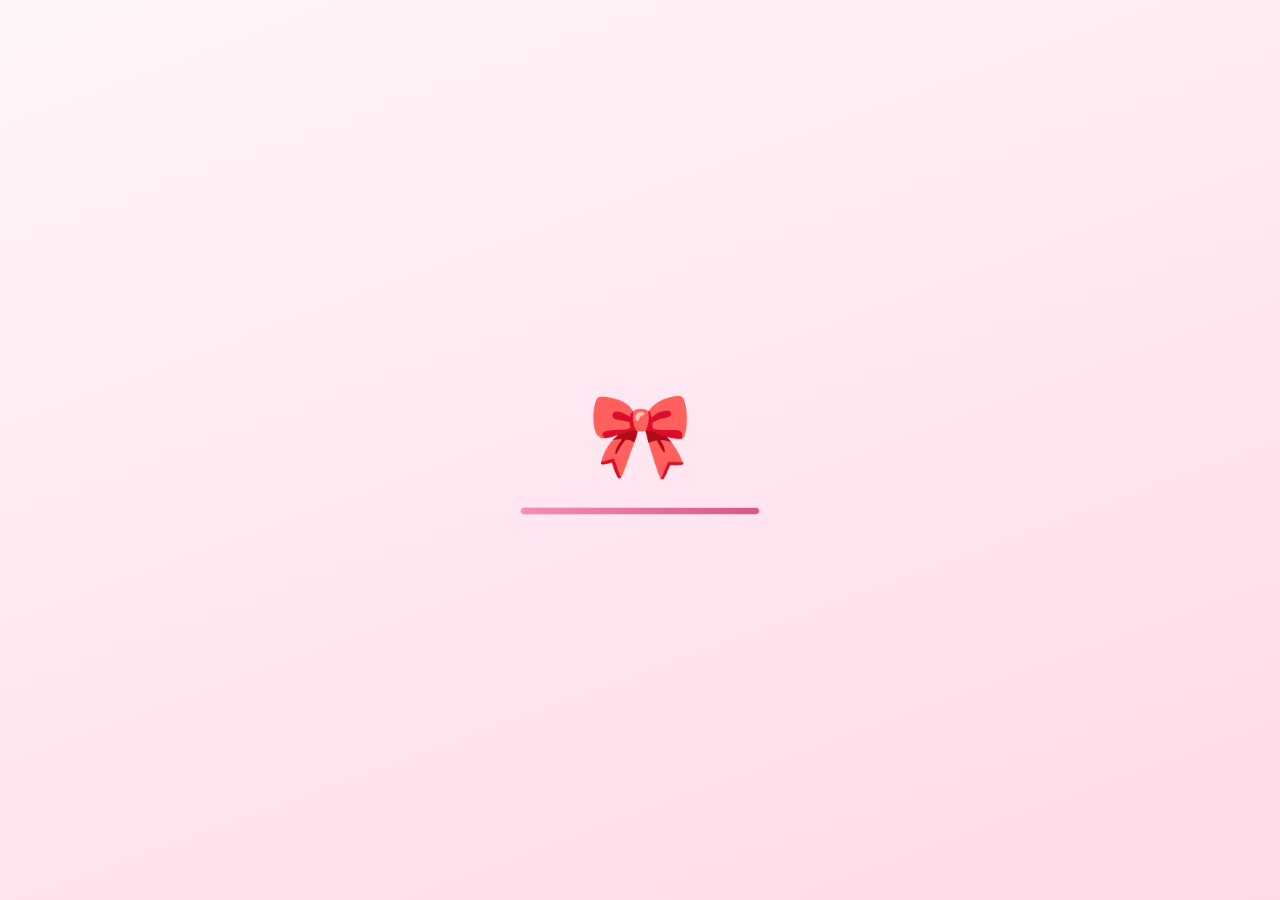
==== commit 43570aab: "Update certificates, resume and mobile responsiveness" ====
--- a/index.html
+++ b/index.html
@@ -4,17 +4,7 @@
 <meta charset="utf-8">
 <meta name="viewport" content="width=device-width, initial-scale=1, viewport-fit=cover">
 <link rel="icon" href="data:image/svg+xml,%3Csvg xmlns=%27http://www.w3.org/2000/svg%27 viewBox=%270 0 100 100%27%3E%3Ctext y=%27.9em%27 font-size=%2790%27%3E%F0%9F%8E%80%3C/text%3E%3C/svg%3E">
-<title>Natasha Nicole Remoto — Web Developer &amp; Cybersecurity Enthusiast</title>
-<meta name="description" content="Natasha Nicole Remoto — BSIT student at Bicol University building secure, responsive web apps. Cybersecurity (SIEM, OWASP, ethical hacking), React Native, Node.js and Python. Open to OJT, freelance and entry-level roles.">
-<meta name="theme-color" content="#fff0f6">
-<meta property="og:type" content="website">
-<meta property="og:title" content="Natasha Nicole Remoto — Web Developer &amp; Cybersecurity Enthusiast">
-<meta property="og:description" content="Secure, responsive web apps with a defender's mindset. Open to OJT, freelance and entry-level roles.">
-<meta property="og:image" content="assets/profile.jpg">
-<meta name="twitter:card" content="summary">
-<link rel="preconnect" href="https://fonts.googleapis.com">
-<link rel="preconnect" href="https://fonts.gstatic.com" crossorigin>
-<link href="https://fonts.googleapis.com/css2?family=Dancing+Script:wght@400;600&family=Quicksand:wght@300;400;500;600;700&display=swap" rel="stylesheet">
+<title>Natasha Nicole Remoto — Web Developer</title>
 <link rel="stylesheet" href="css/style.css">
 </head>
 <body>
@@ -32,12 +22,12 @@
 </div>
 
 <main id="desk">
-<section class="win" id="w-about" data-t="Profile"><div class="tb"><button class="dot d1" data-c aria-label="Close"></button><button class="dot d2" data-m aria-label="Minimize"></button><button class="dot d3" data-z aria-label="Maximize"></button><em>profile.mov</em></div><div class="body"><div id="reel" data-p="c"><div class="blob" id="blob"></div><div class="blob b2" id="blob2"></div><div class="segs" id="segs"><i><b></b></i><i><b></b></i><i><b></b></i><i><b></b></i><i><b></b></i><i><b></b></i><i><b></b></i></div><div class="ctl"><button id="rpv" aria-label="Previous">‹</button><button id="rpp" aria-label="Pause">⏸</button><button id="rnx" aria-label="Next">›</button><button id="rrp" aria-label="Replay">↻</button></div><div class="pwrap"><div class="pw"><div class="orb"><i>✦</i></div><div class="photo"><img id="ph" alt="Natasha Nicole Remoto" src="assets/profile.jpg"><span id="phe" style="display:none">🎀</span><input type="file" id="pf" hidden></div></div><div class="tag" id="tag"></div><div class="sub2" id="sub2">Kikay Techie ♡</div></div><div class="sc"><div class="hello">hello, world ♡</div></div><div class="sc"><div class="rt"><div class="in"><div class="ttl ln" style="--i:0">Who am I?</div><div class="big2 ln" style="--i:1">BSIT Student</div><div class="ln" style="--i:2">🎓 Bicol University · Class of 2026</div><div class="ln" style="--i:3">📍 Polangui, Albay, Philippines</div><div class="ln" style="--i:4">🎀 A proud Kikay Techie</div><div class="ln" style="--i:5">I build secure, responsive web apps — and think like a defender.</div></div></div></div><div class="sc"><div class="rt"><div class="in"><div class="ttl ln" style="--i:0">What I build</div><div class="big2 ln" style="--i:1">Responsive web apps</div><div class="ln" style="--i:2"><span class="tg" style="--i:2">PMPS ARGUS</span><span class="tg" style="--i:3">PNP Face Match</span><span class="tg" style="--i:4">Student Resource Hub</span><span class="tg" style="--i:5">VitalPath Medical</span><span class="tg" style="--i:6">Quizzleberry</span></div><div class="ln" style="--i:8">8 projects and counting ✦</div></div></div></div><div class="sc"><div class="rt"><div class="in"><div class="ttl ln" style="--i:0">What I protect</div><div class="big2 ln" style="--i:1">Cybersecurity</div><div class="ln" style="--i:2"><span class="tg" style="--i:2">Ethical Hacker</span><span class="tg" style="--i:3">Intro to Cybersecurity</span><span class="tg" style="--i:4">Network Support &amp; Security</span><span class="tg" style="--i:5">Nmap</span><span class="tg" style="--i:6">Burp Suite</span><span class="tg" style="--i:7">Wireshark</span><span class="tg" style="--i:8">Wazuh SIEM</span><span class="tg" style="--i:9">OWASP Top 10</span></div><div class="ln" style="--i:10">🛡️ Always thinking like a defender</div></div></div></div><div class="sc"><div class="rt"><div class="in"><div class="ttl ln" style="--i:0">Who I lead &amp; learn with</div><div class="big2 ln" style="--i:1">7 organizations</div><div class="ln" style="--i:2"><span class="tg" style="--i:2">TSA · External VP</span><span class="tg" style="--i:3">GDG On Campus</span><span class="tg" style="--i:4">FGWB PH</span><span class="tg" style="--i:5">BU SYNC</span><span class="tg" style="--i:6">CNCP: Cyber Ops</span></div><div class="ln" style="--i:8">Programming Committee developer at TSA</div></div></div></div><div class="sc"><div class="rt"><div class="in"><div class="ttl ln" style="--i:0">What I’ve earned</div><div class="big2 ln" style="--i:1">3× Dean’s Lister 🏅</div><div class="ln" style="--i:2">📜 16 certificates</div><div class="ln" style="--i:3">💼 Administrative Aide II · Municipality of Polangui (SPES)</div><div class="ln" style="--i:4">2024 · 2025 · 2026</div></div></div></div><div class="sc"><div class="rt"><div class="in"><div class="ttl ln" style="--i:0">Let’s connect ♡</div><div class="stats ln" style="--i:1"><div><b data-n="7">0</b><small>organizations</small></div><div><b data-n="8">0</b><small>projects built</small></div><div><b data-n="16">0</b><small>certificates</small></div></div><div class="ln" style="--i:2"><span class="chip">Open to OJT · freelance · entry-level · SOC / cybersecurity roles</span></div><div class="ln" style="--i:3"><button class="btn" data-a="hi">Say hi ♡</button><button class="btn" data-a="dl">⬇ Download résumé</button><a class="btn alt" href="mailto:natasharemoto@gmail.com?subject=Portfolio%20Inquiry">Email me</a></div><div id="msg" role="status"></div></div></div></div></div></div></section>
+<section class="win" id="w-about" data-t="Profile"><div class="tb"><button class="dot d1" data-c aria-label="Close"></button><button class="dot d2" data-m aria-label="Minimize"></button><button class="dot d3" data-z aria-label="Maximize"></button><em>profile.mov</em></div><div class="body"><div id="reel" data-p="c"><div class="blob" id="blob"></div><div class="blob b2" id="blob2"></div><div class="segs" id="segs"><i><b></b></i><i><b></b></i><i><b></b></i><i><b></b></i><i><b></b></i><i><b></b></i><i><b></b></i></div><div class="ctl"><button id="rpv" aria-label="Previous">‹</button><button id="rpp" aria-label="Pause">⏸</button><button id="rnx" aria-label="Next">›</button><button id="rrp" aria-label="Replay">↻</button></div><div class="pwrap"><div class="pw"><div class="orb"><i>✦</i></div><div class="photo"><img id="ph" alt="Natasha Nicole Remoto" src="assets/profile.jpg"><span id="phe" style="display:none">🎀</span><input type="file" id="pf" hidden></div></div><div class="tag" id="tag"></div><div class="sub2" id="sub2">Kikay Techie ♡</div></div><div class="sc"><div class="hello">hello, world ♡</div></div><div class="sc"><div class="rt"><div class="in"><div class="ttl ln" style="--i:0">Who am I?</div><div class="big2 ln" style="--i:1">BSIT Student</div><div class="ln" style="--i:2">🎓 Bicol University · Class of 2027</div><div class="ln" style="--i:3">📍 Polangui, Albay, Philippines</div><div class="ln" style="--i:4">🎀 A proud Kikay Techie</div><div class="ln" style="--i:5">☕ TESDA: Java Programming NC III (2026)</div></div></div></div><div class="sc"><div class="rt"><div class="in"><div class="ttl ln" style="--i:0">What I build</div><div class="big2 ln" style="--i:1">Responsive web apps</div><div class="ln" style="--i:2"><span class="tg" style="--i:2">ARGUSPH</span><span class="tg" style="--i:3">PNP Face Match</span><span class="tg" style="--i:4">TSA External Envoys</span><span class="tg" style="--i:5">Space Gear Stories</span><span class="tg" style="--i:6">TSA Community</span><span class="tg" style="--i:7">Student Resource Hub</span></div><div class="ln" style="--i:8">6 projects and counting ✦</div></div></div></div><div class="sc"><div class="rt"><div class="in"><div class="ttl ln" style="--i:0">What I protect</div><div class="big2 ln" style="--i:1">Cybersecurity</div><div class="ln" style="--i:2"><span class="tg" style="--i:2">Ethical Hacker</span><span class="tg" style="--i:3">Intro to Cybersecurity</span><span class="tg" style="--i:4">Network Support &amp; Security</span><span class="tg" style="--i:5">Nmap</span><span class="tg" style="--i:6">Burp Suite</span><span class="tg" style="--i:7">Wireshark</span></div><div class="ln" style="--i:9">🛡️ Always thinking like a defender</div></div></div></div><div class="sc"><div class="rt"><div class="in"><div class="ttl ln" style="--i:0">Who I lead &amp; learn with</div><div class="big2 ln" style="--i:1">7 organizations</div><div class="ln" style="--i:2"><span class="tg" style="--i:2">TSA · External VP</span><span class="tg" style="--i:3">GDG On Campus</span><span class="tg" style="--i:4">FGWB PH</span><span class="tg" style="--i:5">BU SYNC</span><span class="tg" style="--i:6">CNCP: Cyber Ops</span></div><div class="ln" style="--i:8">Programming Committee developer at TSA</div></div></div></div><div class="sc"><div class="rt"><div class="in"><div class="ttl ln" style="--i:0">What I’ve earned</div><div class="big2 ln" style="--i:1">3× Dean’s Lister 🏅</div><div class="ln" style="--i:2">📜 19 certificates</div><div class="ln" style="--i:3">💼 Administrative Aide II · Municipality of Polangui (SPES)</div><div class="ln" style="--i:4">2024 · 2025 · 2026</div></div></div></div><div class="sc"><div class="rt"><div class="in"><div class="ttl ln" style="--i:0">Let’s connect ♡</div><div class="stats ln" style="--i:1"><div><b data-n="7">0</b><small>organizations</small></div><div><b data-n="6">0</b><small>projects built</small></div><div><b data-n="19">0</b><small>certificates</small></div></div><div class="ln" style="--i:2"><span class="chip">Open to OJT · freelance · entry-level</span></div><div class="ln" style="--i:3"><button class="btn" data-a="hi">Say hi ♡</button><button class="btn" data-a="dl">⬇ Download résumé</button><a class="btn alt" href="mailto:natasharemoto@gmail.com?subject=Portfolio%20Inquiry">Email me</a></div><div id="msg" role="status"></div></div></div></div></div></div></section>
 
 <section class="win" id="w-orgs" data-t="Organizations"><div class="tb"><button class="dot d1" data-c></button><button class="dot d2" data-m></button><button class="dot d3" data-z></button><em>organizations.md</em></div><div class="body">
-<h2>Organizations</h2><p>Leadership and community involvement — building, organizing and learning with people.</p>
+<h2>Organizations</h2><p>Listed from the bottom of my list, upward.</p>
 <div class="item" style="--i:0"><div class="n">1</div><div><b>Programming Committee — Developer</b><small>TSA · October 2026 – present</small></div></div>
-<div class="item" style="--i:1"><div class="n">2</div><div><b>Google Developer Group On Campus</b><small>Bicol University · October 2026 – present</small></div></div>
+<div class="item" style="--i:1"><div class="n">2</div><div><b>Google Developer Group On Campus — External and Engineering Team</b><small>Bicol University · October 2026 – present</small></div></div>
 <div class="item" style="--i:2"><div class="n">3</div><div><b>External Vice President</b><small>TSA · August 2026 – present</small></div></div>
 <div class="item" style="--i:3"><div class="n">4</div><div><b>CNCP: Cyber Ops</b><small>October 2026</small></div></div>
 <div class="item" style="--i:4"><div class="n">5</div><div><b>For Girls Who Build PH (FGWB PH) — Member</b><small>October 2026 – present</small></div></div>
@@ -45,44 +35,23 @@
 <div class="item" style="--i:6"><div class="n">7</div><div><b>Acting Head, External Vice President</b><small>TSA · February 2026 – August 2026</small></div></div>
 </div></section>
 
-<section class="win" id="w-work" data-t="Projects"><div class="tb"><button class="dot d1" data-c></button><button class="dot d2" data-m></button><button class="dot d3" data-z></button><em>projects/</em></div><div class="body">
-<h2>Things I’ve built</h2>
-<div class="item" style="--i:0"><div class="n">★</div><div><b>PMPS ARGUS — Capstone</b><small>Secure crime reporting and interagency coordination platform for PNP Polangui.</small><br><span class="chip">React Native</span><span class="chip">Firebase</span><span class="chip">Maps</span><span class="chip">Security-first</span></div></div>
-<div class="item" style="--i:1"><div class="n">★</div><div><b>Secure by Design</b><small>A build → attack → patch web app that demonstrates OWASP Top 10 vulnerabilities and how to fix them.</small><br><span class="chip">Node.js</span><span class="chip">Express</span><span class="chip">OWASP Top 10</span></div></div>
-<div class="item" style="--i:2"><div class="n">★</div><div><b>Wazuh SIEM Home Lab</b><small>Home lab for log collection, detection and alerting — my blue-team / SOC practice ground.</small><br><span class="chip">Wazuh</span><span class="chip">SIEM</span><span class="chip">Linux</span></div></div>
-<div class="item" style="--i:3"><div class="n">♡</div><div><b>Client Website</b><small>Real client brief → responsive, polished site.</small><br><span class="chip">HTML/CSS</span><span class="chip">JavaScript</span><span class="chip">Responsive UI</span></div></div>
-<div class="item" style="--i:4"><div class="n">♡</div><div><b>PNP Face Match</b><small>Flask facial matching app. <a href="https://github.com/tashanglala/pnp-face-match">GitHub ↗</a></small><br><span class="chip">Python</span><span class="chip">Flask</span><span class="chip">OpenCV</span><span class="chip">DeepFace</span></div></div>
-<div class="item" style="--i:5"><div class="n">♡</div><div><b>Student Resource Hub</b><small>Academic resources in one place. <a href="https://student-resource-hub-9960d.web.app/">Live ↗</a></small><br><span class="chip">Firebase</span><span class="chip">Web app</span></div></div>
-<div class="item" style="--i:6"><div class="n">♡</div><div><b>Quizzleberry</b><small>Playful interactive quiz app with a database-backed API.</small><br><span class="chip">Express</span><span class="chip">MySQL</span><span class="chip">Vercel</span></div></div>
-<div class="item" style="--i:7"><div class="n">♡</div><div><b>VitalPath Medical</b><small>Healthcare website. <a href="https://vitalpath-medical.vercel.app">Live ↗</a></small><br><span class="chip">Web design</span><span class="chip">Responsive UI</span></div></div>
-</div></section>
+<section class="win" id="w-work" data-t="Projects"><div class="tb"><button class="dot d1" data-c aria-label="Close"></button><button class="dot d2" data-m aria-label="Minimize"></button><button class="dot d3" data-z aria-label="Maximize"></button><em>projects/</em></div><div class="body"><h2>Things I’ve built</h2><div class="item prj" style="--i:0"><div class="n">★</div><div><b>ARGUSPH: Crime Reporting Platform for PNP Polangui</b><small class="meta">Full Stack Developer · Capstone · Live demo</small><ul class="bl"><li>Designed and built a web-based crime reporting and interagency coordination platform for PNP Polangui, consolidating crime reports, lost and found, and missing persons and animals into one system.</li><li>Implemented geolocation-tagged reports, priority levels, a chatbot for peace-and-order law queries, and AI audio alerts so responders can see where incidents occur and which come first.</li><li>Built to meet Data Privacy Act (RA 10173) requirements, with evaluation against ISO/IEC 25010 by Polangui barangay officials, MDRRMO, and BFP personnel.</li><li>Contributed to the capstone research alongside two co-researchers, including ethics review (ERB) documentation, site visit documentation, and the Data Requirements chapter.</li></ul><span class="chip">React Native</span><span class="chip">Firebase</span><span class="chip">Maps</span><span class="chip">Vercel</span><div class="lkr"><a href="https://argusph.vercel.app/pages/login.html" target="_blank" rel="noopener">Live demo ↗</a></div></div></div><div class="item prj" style="--i:1"><div class="n">♡</div><div><b>PNP Face Match</b><small class="meta">Full Stack Developer · GitHub</small><ul class="bl"><li>Built a multi-user, database-backed face verification app that returns a similarity score for two uploaded photos.</li><li>Integrated DeepFace (Facenet512 embeddings, RetinaFace detection) into a Flask backend to detect faces, generate embeddings, and compare them.</li><li>Implemented the full pipeline from image upload to scoring to results display.</li></ul><span class="chip">Python</span><span class="chip">Flask</span><span class="chip">DeepFace (Facenet512, RetinaFace)</span><div class="lkr"><a href="https://github.com/tashanglala/pnp-face-match" target="_blank" rel="noopener">GitHub ↗</a></div></div></div><div class="item prj" style="--i:2"><div class="n">♡</div><div><b>TSA External Envoys: Member and Partner Platform</b><small class="meta">Full Stack Developer · Live site</small><ul class="bl"><li>Developed a full stack platform with a three-person team for TSA’s external affairs committee, covering public pages, authenticated member access, applications, and admin tools.</li><li>Implemented Firebase Authentication with a Firestore roster check that restricts access to registered members, and built admin workflows for member management and task assignment.</li><li>Built a MOA document library with admin-only uploads and member read access, plus a media partner application flow.</li></ul><span class="chip">Firebase (Auth, Firestore)</span><span class="chip">JavaScript</span><span class="chip">Vercel</span><div class="lkr"><a href="https://tsa-external-envoys.vercel.app/" target="_blank" rel="noopener">Live site ↗</a></div></div></div><div class="item prj" style="--i:3"><div class="n">♡</div><div><b>Space Gear Stories: NASA Space Apps Challenge 2026</b><small class="meta">Full Stack Developer · GitHub</small><ul class="bl"><li>Developed an interactive, game-like storytelling web app for the NASA challenge “Abandoned but not Forgotten,” teaching children about NASA equipment left on the Moon and Mars.</li><li>Built collectible 3D equipment cards with scroll-driven GSAP animations and a saved discovery collection.</li><li>Built and shipped within the hackathon timeframe as part of the NASA Space Apps Challenge.</li></ul><span class="chip">React</span><span class="chip">Vite</span><span class="chip">GSAP</span><div class="lkr"><a href="https://github.com/tashanglala/Space-Gear" target="_blank" rel="noopener">GitHub ↗</a></div></div></div><div class="item prj" style="--i:4"><div class="n">♡</div><div><b>TSA Community: Organization Community Platform</b><small class="meta">Front-End Developer · Live site</small><ul class="bl"><li>Developed and maintained responsive web interfaces for TSA’s community platform, providing members with an accessible and organized online space.</li><li>Implemented page layouts, navigation components, and user interface elements using HTML, CSS, and JavaScript.</li><li>Collaborated with the programming committee to support front-end development and improve the platform’s usability.</li></ul><span class="chip">HTML</span><span class="chip">CSS</span><span class="chip">JavaScript</span><span class="chip">Vercel</span><div class="lkr"><a href="https://tsa-community.vercel.app/" target="_blank" rel="noopener">Live site ↗</a></div></div></div><div class="item prj" style="--i:5"><div class="n">♡</div><div><b>Student Resource Hub</b><small class="meta">Full Stack Developer · Live site</small><ul class="bl"><li>Built and deployed a web platform that organizes academic resources and student digital services in one place.</li></ul><span class="chip">Firebase Hosting</span><div class="lkr"><a href="https://student-resource-hub-9960d.web.app/index.html" target="_blank" rel="noopener">Live site ↗</a></div></div></div></div></section>
 
-<section class="win" id="w-skills" data-t="Toolbox"><div class="tb"><button class="dot d1" data-c aria-label="Close"></button><button class="dot d2" data-m aria-label="Minimize"></button><button class="dot d3" data-z aria-label="Maximize"></button><em>toolbox.app</em></div><div class="body"><h2 class="full">My toolbox</h2>
-<div class="grp"><p><b>🌐 Web</b></p><span class="chip">HTML/CSS</span><span class="chip">JavaScript</span><span class="chip">Responsive UI</span><span class="chip">React Native</span></div>
-<div class="grp"><p><b>💻 Development</b></p><span class="chip">Python</span><span class="chip">Flask</span><span class="chip">Node.js</span><span class="chip">Express</span><span class="chip">Git/GitHub</span></div>
-<div class="grp"><p><b>📦 Data &amp; tools</b></p><span class="chip">Firebase</span><span class="chip">MySQL</span><span class="chip">OpenCV</span><span class="chip">DeepFace</span><span class="chip">Vercel</span></div>
-<div class="grp"><p><b>🛡️ Security</b></p><span class="chip">Linux</span><span class="chip">Networking</span><span class="chip">Nmap</span><span class="chip">Burp Suite</span><span class="chip">Wireshark</span><span class="chip">Wazuh SIEM</span><span class="chip">OWASP Top 10</span></div>
-<div class="grp"><p><b>🤝 Beyond code</b></p><span class="chip">Team leadership</span><span class="chip">Technical writing</span><span class="chip">Cross-org coordination</span></div></div></section>
+<section class="win" id="w-skills" data-t="Toolbox"><div class="tb"><button class="dot d1" data-c aria-label="Close"></button><button class="dot d2" data-m aria-label="Minimize"></button><button class="dot d3" data-z aria-label="Maximize"></button><em>toolbox.app</em></div><div class="body"><h2 class="full">My toolbox</h2><div class="grp"><p><b>🌐 Web</b></p><span class="chip">HTML/CSS</span><span class="chip">JavaScript</span><span class="chip">React</span><span class="chip">Vite</span><span class="chip">GSAP</span><span class="chip">Responsive UI</span></div><div class="grp"><p><b>💻 Development</b></p><span class="chip">Python</span><span class="chip">Flask</span><span class="chip">React Native</span><span class="chip">Java (TESDA NC III, in training)</span><span class="chip">Git/GitHub</span></div><div class="grp"><p><b>☁️ Cloud &amp; data</b></p><span class="chip">Firebase Auth</span><span class="chip">Firestore</span><span class="chip">Firebase Hosting</span><span class="chip">Vercel</span><span class="chip">Maps</span></div><div class="grp"><p><b>🤖 AI &amp; vision</b></p><span class="chip">DeepFace</span><span class="chip">Facenet512</span><span class="chip">RetinaFace</span><span class="chip">OpenCV</span></div><div class="grp"><p><b>🛡️ Security</b></p><span class="chip">Linux</span><span class="chip">Networking</span><span class="chip">Nmap</span><span class="chip">Burp Suite</span><span class="chip">Wireshark</span></div></div></section>
 
-<section class="win" id="w-contact" data-t="Contact"><div class="tb"><button class="dot d1" data-c aria-label="Close"></button><button class="dot d2" data-m aria-label="Minimize"></button><button class="dot d3" data-z aria-label="Maximize"></button><em>say-hi.mail</em></div><div class="body cen"><div class="mail">💌</div><h2>Let’s build something ♡</h2><p>Open to OJT, freelance projects, and entry-level web development or cybersecurity (SOC / blue team) roles. Based in Polangui, Albay, Philippines — open to remote work.</p>
+<section class="win" id="w-contact" data-t="Contact"><div class="tb"><button class="dot d1" data-c aria-label="Close"></button><button class="dot d2" data-m aria-label="Minimize"></button><button class="dot d3" data-z aria-label="Maximize"></button><em>say-hi.mail</em></div><div class="body cen"><div class="mail">💌</div><h2>Let’s build something ♡</h2><p>Open to web dev opportunities, freelance projects and cybersecurity-focused roles.</p>
 <div><a class="btn" href="mailto:natasharemoto@gmail.com">Email</a><a class="btn" href="https://github.com/tashanglala">GitHub</a><a class="btn" href="https://www.linkedin.com/in/natasharemoto/">LinkedIn</a></div></div></section>
 <section class="win" id="w-exp" data-t="Experience"><div class="tb"><button class="dot d1" data-c aria-label="Close"></button><button class="dot d2" data-m aria-label="Minimize"></button><button class="dot d3" data-z aria-label="Maximize"></button><em>experience.log</em></div><div class="body"><h2>Experience</h2>
 <div class="job rv" style="--d:0"><div class="jl"><span class="jico">💼</span></div><div class="jr">
 <div class="yrs"><span class="chip">2025</span><span class="chip">2026</span></div>
 <h3>Administrative Aide II</h3><div class="org">Supply Office · Municipality of Polangui</div>
 <p>Hired through the SPES program (Special Program for Employment of Students), supporting the Supply Office day to day — and stepping in on the IT side too.</p>
-<span class="chip">SPES Program</span><span class="chip">Administrative work</span><span class="chip">IT support</span><span class="chip">Local government</span></div></div>
-<h2 style="margin-top:26px">Education</h2>
-<div class="job rv" style="--d:1"><div class="jl"><span class="jico">🎓</span></div><div class="jr">
-<div class="yrs"><span class="chip">Class of 2026</span></div>
-<h3>BS Information Technology</h3><div class="org">Bicol University · Polangui Campus</div>
-<p>Specializing in cybersecurity and systems development. Dean’s Lister for three consecutive years, with a capstone project built for PNP Polangui.</p>
-<span class="chip">Cybersecurity</span><span class="chip">Systems development</span><span class="chip">Capstone: PMPS ARGUS</span></div></div></div></section>
+<span class="chip">SPES Program</span><span class="chip">Administrative work</span><span class="chip">IT support</span><span class="chip">Local government</span></div></div><h2 class="rv" style="--d:1;margin-top:26px">Education</h2><div class="job rv" style="--d:2"><div class="jl"><span class="jico">🎓</span></div><div class="jr"><div class="yrs"><span class="chip">Class of 2027</span></div><h3>BS Information Technology</h3><div class="org">Bicol University — Polangui</div><p>Cybersecurity and systems development focus. Dean’s Lister in 2024, 2025 and 2026.</p><span class="chip">🏅 Dean’s Lister</span><span class="chip">Cybersecurity</span><span class="chip">Systems development</span></div></div><div class="job rv" style="--d:3"><div class="jl"><span class="jico">☕</span></div><div class="jr"><div class="yrs"><span class="chip">2026</span><span class="chip">Certificate pending</span></div><h3>Java Programming NC III</h3><div class="org">NRG Info-Tech Institute Inc. | TESDA</div><p>240-hour TESDA program.</p><span class="chip">TESDA</span><span class="chip">Java</span></div></div></div></section>
 <section class="win" id="w-awards" data-t="Awards"><div class="tb"><button class="dot d1" data-c aria-label="Close"></button><button class="dot d2" data-m aria-label="Minimize"></button><button class="dot d3" data-z aria-label="Maximize"></button><em>awards.pdf</em></div><div class="body"><h2 class="full">Awards</h2><p class="full">Three years in a row on the Dean’s List.</p>
 <div class="award rv" style="--d:0"><div class="m">🏅</div><div class="y">2024</div><b>Dean’s Lister</b><small>BSIT · Bicol University</small></div>
 <div class="award rv" style="--d:1"><div class="m">🏅</div><div class="y">2025</div><b>Dean’s Lister</b><small>BSIT · Bicol University</small></div>
-<div class="award rv" style="--d:2"><div class="m">🏅</div><div class="y">2026</div><b>Dean’s Lister</b><small>BSIT · Bicol University</small></div></div></section>
-<section class="win" id="w-certs" data-t="Certificates"><div class="tb"><button class="dot d1" data-c aria-label="Close"></button><button class="dot d2" data-m aria-label="Minimize"></button><button class="dot d3" data-z aria-label="Maximize"></button><em>certificates/</em></div><div class="body"><h2 class="full">Certificates</h2><p class="full">16 completed courses — newest first. <span id="cnt"></span></p><div class="full"><button class="cfb on" data-f="all">All</button><button class="cfb" data-f="sec">🛡️ Security</button><button class="cfb" data-f="web">🌐 Web</button><button class="cfb" data-f="data">🐍 Python &amp; Data</button><button class="cfb" data-f="it">🖥️ IT</button></div><div class="cc" data-k="web" style="--d:0"><span class="ci">⚡</span><b>JavaScript Essentials 2</b><small>Cisco Networking Academy · JS Institute · DICT-ITU DTC</small><span class="dt">✓ 27 Jul 2026</span></div><div class="cc" data-k="web" style="--d:1"><span class="ci">⚡</span><b>JavaScript Essentials 1</b><small>Cisco Networking Academy · JS Institute · DICT-ITU DTC</small><span class="dt">✓ 25 Jul 2026</span></div><div class="cc" data-k="data" style="--d:2"><span class="ci">🐍</span><b>Python Essentials 1</b><small>Cisco Networking Academy · Python Institute · DICT-ITU DTC</small><span class="dt">✓ 24 Jul 2026</span></div><div class="cc" data-k="data" style="--d:3"><span class="ci">🐍</span><b>Python Essentials 2</b><small>Cisco Networking Academy · Python Institute · DICT-ITU DTC</small><span class="dt">✓ 24 Jul 2026</span></div><div class="cc" data-k="it" style="--d:4"><span class="ci">🎧</span><b>IT Customer Support Basics</b><small>Cisco Networking Academy</small><span class="dt">✓ 31 May 2026</span></div><div class="cc" data-k="sec" style="--d:5"><span class="ci">📡</span><b>Network Support and Security</b><small>Cisco Networking Academy</small><span class="dt">✓ 01 May 2026</span></div><div class="cc" data-k="web" style="--d:6"><span class="ci">🧱</span><b>HTML Essentials</b><small>Cisco Networking Academy · JS Institute · DICT-ITU DTC</small><span class="dt">✓ 18 Apr 2026</span></div><div class="cc" data-k="web" style="--d:7"><span class="ci">🎨</span><b>CSS Essentials</b><small>Cisco Networking Academy · JS Institute · DICT-ITU DTC</small><span class="dt">✓ 28 Mar 2026</span></div><div class="cc" data-k="sec" style="--d:8"><span class="ci">🛡️</span><b>Digital Safety and Security Awareness</b><small>Cisco Networking Academy · DICT-ITU DTC Initiative</small><span class="dt">✓ 08 Mar 2026</span></div><div class="cc" data-k="data" style="--d:9"><span class="ci">🧪</span><b>Data Science Essentials with Python</b><small>Cisco Networking Academy · DICT-ITU DTC Initiative</small><span class="dt">✓ 05 Mar 2026</span></div><div class="cc" data-k="data" style="--d:10"><span class="ci">📊</span><b>Data Analytics Essentials</b><small>Cisco Networking Academy · DICT-ITU DTC Initiative</small><span class="dt">✓ 04 Mar 2026</span></div><div class="cc" data-k="it" style="--d:11"><span class="ci">🌐</span><b>Digital Awareness</b><small>Cisco Networking Academy · DICT-ITU DTC Initiative</small><span class="dt">✓ 02 Mar 2026</span></div><div class="cc" data-k="data" style="--d:12"><span class="ci">🤖</span><b>Introduction to Modern AI</b><small>Cisco Networking Academy · DICT-ITU DTC Initiative</small><span class="dt">✓ 25 Jul 2025</span></div><div class="cc" data-k="sec" style="--d:13"><span class="ci">🕵️</span><b>Ethical Hacker</b><small>Cisco Networking Academy</small><span class="dt">✓ 26 Jun 2025</span></div><div class="cc" data-k="sec" style="--d:14"><span class="ci">🔐</span><b>Introduction to Cybersecurity</b><small>Cisco Networking Academy · DICT-ITU DTC Initiative</small><span class="dt">✓ 12 Jun 2025</span></div><div class="cc" data-k="it" style="--d:15"><span class="ci">🖥️</span><b>Computer Hardware Basics</b><small>Cisco Networking Academy · DICT-ITU DTC Initiative</small><span class="dt">✓ 23 Jan 2025</span></div></div></section>
+<div class="award rv" style="--d:2"><div class="m">🏆</div><div class="y">2026</div><b>Dean’s Lister</b><small>BSIT · Bicol University</small></div></div></section>
+<section class="win" id="w-certs" data-t="Certificates"><div class="tb"><button class="dot d1" data-c aria-label="Close"></button><button class="dot d2" data-m aria-label="Minimize"></button><button class="dot d3" data-z aria-label="Maximize"></button><em>certificates/</em></div><div class="body"><h2 class="full">Certificates</h2><p class="full">19 completed courses + 1 TESDA program in progress. <span id="cnt"></span></p><div class="full"><button class="cfb on" data-f="all">All</button><button class="cfb" data-f="sec">🛡️ Security</button><button class="cfb" data-f="web">🌐 Web</button><button class="cfb" data-f="data">🐍 Python &amp; Data</button><button class="cfb" data-f="it">🖥️ IT</button><button class="cfb" data-f="tesda">☕ TESDA</button></div><div class="cc pend" data-k="tesda" style="--d:0"><span class="ci">☕</span><b>TESDA Program: Java Programming NC III</b><small>NRG Info-Tech Institute Inc. | TESDA · 240 hours</small><span class="dt">⏳ 2026 · Certificate pending</span></div><div class="cc nopic" data-k="sec" style="--d:1"><span class="ci">🔐</span><b>CS50’s Introduction to Cybersecurity</b><small>HarvardX</small><span class="dt">✓ Completed</span></div><div class="cc nopic" data-k="sec" style="--d:2"><span class="ci">🏭</span><b>Introduction to Critical Infrastructure Protection</b><small>OPSWAT Academy · 0.50 CPE credits</small><span class="dt">✓ Completed</span></div><div class="cc nopic" data-k="sec" style="--d:3"><span class="ci">🏦</span><b>Cybersecurity</b><small>ADB Institute · Certificate of Completion</small><span class="dt">✓ Completed</span></div><div class="cc" data-k="web" style="--d:0"><span class="ci">⚡</span><b>JavaScript Essentials 2</b><small>Cisco Networking Academy · JS Institute · DICT-ITU DTC</small><span class="dt">✓ 27 Jul 2026</span></div><div class="cc" data-k="web" style="--d:1"><span class="ci">⚡</span><b>JavaScript Essentials 1</b><small>Cisco Networking Academy · JS Institute · DICT-ITU DTC</small><span class="dt">✓ 25 Jul 2026</span></div><div class="cc" data-k="data" style="--d:2"><span class="ci">🐍</span><b>Python Essentials 1</b><small>Cisco Networking Academy · Python Institute · DICT-ITU DTC</small><span class="dt">✓ 24 Jul 2026</span></div><div class="cc" data-k="data" style="--d:3"><span class="ci">🐍</span><b>Python Essentials 2</b><small>Cisco Networking Academy · Python Institute · DICT-ITU DTC</small><span class="dt">✓ 24 Jul 2026</span></div><div class="cc" data-k="it" style="--d:4"><span class="ci">🎧</span><b>IT Customer Support Basics</b><small>Cisco Networking Academy</small><span class="dt">✓ 31 May 2026</span></div><div class="cc" data-k="sec" style="--d:5"><span class="ci">📡</span><b>Network Support and Security</b><small>Cisco Networking Academy</small><span class="dt">✓ 01 May 2026</span></div><div class="cc" data-k="web" style="--d:6"><span class="ci">🧱</span><b>HTML Essentials</b><small>Cisco Networking Academy · JS Institute · DICT-ITU DTC</small><span class="dt">✓ 18 Apr 2026</span></div><div class="cc" data-k="web" style="--d:7"><span class="ci">🎨</span><b>CSS Essentials</b><small>Cisco Networking Academy · JS Institute · DICT-ITU DTC</small><span class="dt">✓ 28 Mar 2026</span></div><div class="cc" data-k="sec" style="--d:8"><span class="ci">🛡️</span><b>Digital Safety and Security Awareness</b><small>Cisco Networking Academy · DICT-ITU DTC Initiative</small><span class="dt">✓ 08 Mar 2026</span></div><div class="cc" data-k="data" style="--d:9"><span class="ci">🧪</span><b>Data Science Essentials with Python</b><small>Cisco Networking Academy · DICT-ITU DTC Initiative</small><span class="dt">✓ 05 Mar 2026</span></div><div class="cc" data-k="data" style="--d:10"><span class="ci">📊</span><b>Data Analytics Essentials</b><small>Cisco Networking Academy · DICT-ITU DTC Initiative</small><span class="dt">✓ 04 Mar 2026</span></div><div class="cc" data-k="it" style="--d:11"><span class="ci">🌐</span><b>Digital Awareness</b><small>Cisco Networking Academy · DICT-ITU DTC Initiative</small><span class="dt">✓ 02 Mar 2026</span></div><div class="cc" data-k="data" style="--d:12"><span class="ci">🤖</span><b>Introduction to Modern AI</b><small>Cisco Networking Academy · DICT-ITU DTC Initiative</small><span class="dt">✓ 25 Jul 2025</span></div><div class="cc" data-k="sec" style="--d:13"><span class="ci">🕵️</span><b>Ethical Hacker</b><small>Cisco Networking Academy</small><span class="dt">✓ 26 Jun 2025</span></div><div class="cc" data-k="sec" style="--d:14"><span class="ci">🔐</span><b>Introduction to Cybersecurity</b><small>Cisco Networking Academy · DICT-ITU DTC Initiative</small><span class="dt">✓ 12 Jun 2025</span></div><div class="cc" data-k="it" style="--d:15"><span class="ci">🖥️</span><b>Computer Hardware Basics</b><small>Cisco Networking Academy · DICT-ITU DTC Initiative</small><span class="dt">✓ 23 Jan 2025</span></div></div></section>
 </main>
 
 <nav id="dock" aria-label="Dock">
@@ -100,4 +69,4 @@
 
 <script src="js/script.js"></script>
 </body>
-</html>+</html>
--- a/css/style.css
+++ b/css/style.css
@@ -1,11 +1,12 @@
-:root{--font-body:"Quicksand","Nunito",system-ui,-apple-system,"Segoe UI",Roboto,"Helvetica Neue",Arial,"Apple Color Emoji","Segoe UI Emoji","Noto Color Emoji",sans-serif;--font-script:"Dancing Script","Snell Roundhand","Brush Script MT",cursive;--bg1:#fff0f6;--bg2:#ffd3e5;--win:#fffafc;--ink:#4a2437;--mut:#8d5f77;--pink:#f48fb1;--deep:#d6578a;--line:#f6c6d9;--chip:#ffe9f1;--bar:rgba(255,244,249,.78);
+
+:root{--bg1:#fff0f6;--bg2:#ffd3e5;--win:#fffafc;--ink:#4a2437;--mut:#8d5f77;--pink:#f48fb1;--deep:#d6578a;--line:#f6c6d9;--chip:#ffe9f1;--bar:rgba(255,244,249,.78);
 box-sizing:border-box;padding-top:env(safe-area-inset-top,0px);padding-bottom:env(safe-area-inset-bottom,0px);color-scheme:light}
 html{scroll-padding-top:env(safe-area-inset-top,0px)}
 *{box-sizing:border-box}
 html,body{height:100%;margin:0;overflow:hidden}
-body{font-family:var(--font-body);font-synthesis:none;-webkit-font-smoothing:antialiased;text-rendering:optimizeLegibility;color:var(--ink);background:var(--bg1);user-select:none}
+body{font-family:"Quicksand","Nunito",system-ui,-apple-system,"Segoe UI",sans-serif;color:var(--ink);background:var(--bg1);user-select:none}
 body::before{content:"";position:fixed;inset:0 0 auto;height:env(safe-area-inset-top,0px);background:var(--bar);z-index:300}
-button,input,textarea,select{font-family:inherit}
+button{font-family:inherit}
 /* wallpaper */
 #wall{position:fixed;inset:0;background:radial-gradient(circle at 20% 15%,#fff 0,transparent 40%),radial-gradient(circle at 85% 80%,#ffc2dc 0,transparent 45%),linear-gradient(135deg,var(--bg1),var(--bg2));animation:drift 14s ease-in-out infinite alternate;background-size:140% 140%}
 @keyframes drift{to{background-position:100% 100%}}
@@ -120,7 +121,7 @@
 .photo small{position:absolute;bottom:0;left:0;right:0;background:rgba(214,87,138,.85);color:#fff;font-size:11px;padding:7px 0 12px;opacity:0;transition:opacity .2s}
 .photo:hover small{opacity:1}
 .tag{font-weight:700;font-size:17px;color:var(--deep)}.sub2{color:var(--mut);font-size:13px}
-.big{font-family:var(--font-script);font-size:clamp(34px,5.2vw,58px);color:var(--deep);line-height:1.2}
+.big{font-family:"Snell Roundhand","Brush Script MT",cursive;font-size:clamp(34px,5.2vw,58px);color:var(--deep);line-height:1.2}
 .wave{display:inline-block;font-size:clamp(30px,4vw,44px);margin-right:10px;transform-origin:70% 80%;animation:wave 1.8s 1s infinite}
 @keyframes wave{0%,60%,100%{transform:rotate(0)}10%,30%{transform:rotate(16deg)}20%,40%{transform:rotate(-10deg)}50%{transform:rotate(10deg)}}
 .caret{display:inline-block;width:3px;height:.9em;background:var(--deep);margin-left:4px;vertical-align:middle;animation:blink 1s steps(2) infinite}
@@ -150,7 +151,7 @@
 .award::after{content:"";position:absolute;top:0;left:-60%;width:40%;height:100%;background:linear-gradient(100deg,transparent,rgba(255,255,255,.7),transparent);transform:skewX(-20deg);animation:shine 3.5s 1.2s infinite}
 @keyframes shine{to{left:140%}}
 .award .m{font-size:60px;animation:float 3s ease-in-out infinite}
-.award .y{font-size:48px;font-weight:700;color:var(--deep);line-height:1.1}
+.award .y{font-size:48px;font-weight:800;color:var(--deep);line-height:1.1}
 .award b{display:block;font-size:17px}.award small{color:var(--mut)}
 .job{display:flex;gap:24px;align-items:flex-start;background:var(--chip);border:1px solid var(--line);border-radius:22px;padding:28px;margin-top:10px}
 .jico{display:grid;place-items:center;width:84px;height:84px;border-radius:24px;background:linear-gradient(135deg,#ffd0e2,var(--pink));font-size:40px;box-shadow:0 10px 24px rgba(214,87,138,.3);animation:float 3s ease-in-out infinite}
@@ -219,12 +220,12 @@
 .sc.on{opacity:1;transform:none;pointer-events:auto}
 .rt{position:absolute;left:47%;right:4%;top:0;bottom:0;display:flex;align-items:center}
 .rt .in{width:100%}
-.hello{position:absolute;left:0;right:0;top:11%;text-align:center;font-family:var(--font-script);font-size:clamp(34px,5vw,56px);color:var(--deep);opacity:0;filter:blur(10px)}
+.hello{position:absolute;left:0;right:0;top:11%;text-align:center;font-family:"Snell Roundhand","Brush Script MT",cursive;font-size:clamp(34px,5vw,56px);color:var(--deep);opacity:0;filter:blur(10px)}
 .sc.on .hello{opacity:1;filter:none;transition:opacity 1s .6s,filter 1s .6s}
 .ln{opacity:0;transform:translateY(20px);transition:opacity .3s,transform .3s;margin-bottom:12px;font-size:17px;color:var(--mut);font-weight:600}
 .sc.on .ln{opacity:1;transform:none;transition:opacity .7s calc(var(--i)*.38s + .5s),transform .7s calc(var(--i)*.38s + .5s)}
-.ln.ttl{font-family:var(--font-script);font-size:clamp(30px,3.8vw,46px);color:var(--deep);font-weight:400;margin-bottom:4px}
-.ln.big2{font-size:clamp(26px,3.4vw,40px);font-weight:700;color:var(--ink);line-height:1.15}
+.ln.ttl{font-family:"Snell Roundhand","Brush Script MT",cursive;font-size:clamp(30px,3.8vw,46px);color:var(--deep);font-weight:400;margin-bottom:4px}
+.ln.big2{font-size:clamp(26px,3.4vw,40px);font-weight:800;color:var(--ink);line-height:1.15}
 .tg{display:inline-block;background:var(--win);border:1px solid var(--line);color:var(--deep);border-radius:99px;padding:5px 14px;margin:3px 6px 3px 0;font-size:14px;font-weight:700}
 .sc.on .tg{animation:chipin .5s calc(var(--i)*.22s + .6s) backwards}
 @media (max-width:700px){#reel.play[data-p="l"] .pwrap{left:50%;top:22%;--sc:.62}#reel.play .pwrap{--sc:.95}
@@ -237,4 +238,75 @@
  .win{width:calc(100vw - 20px)}
  .tb{cursor:default}
 }
-@media (prefers-reduced-motion:reduce){*{animation-duration:.01s!important;animation-delay:0s!important;transition-duration:.01s!important}}+@media (prefers-reduced-motion:reduce){*{animation-duration:.01s!important;animation-delay:0s!important;transition-duration:.01s!important}}
+
+/* ---- mobile friendly ---- */
+html{-webkit-text-size-adjust:100%}
+button,a,.cc,.ic{touch-action:manipulation;-webkit-tap-highlight-color:transparent}
+#desk{overflow:hidden}
+@media (max-width:700px){
+ .win{left:10px!important;top:calc(40px + env(safe-area-inset-top,0px))!important;width:calc(100vw - 20px);height:calc(100vh - 140px - env(safe-area-inset-top,0px) - env(safe-area-inset-bottom,0px));max-height:none}
+ .tb{padding:12px 14px;gap:10px}
+ .dot{width:20px;height:20px}
+ .body{padding:18px}
+ .body h2{font-size:24px}
+ #menu .st:not(#clock){display:none}
+ #reel[data-p="l"] .tag,#reel[data-p="l"] .sub2{display:none}
+ #reel.play[data-p="l"] .pwrap{top:20%;--sc:.6}
+ #reel .rt{top:36%}
+ #reel .hello{top:9%}
+ #w-work .body,#w-orgs .body,#w-skills .body,#w-certs .body,#w-awards .body{grid-template-columns:1fr}
+ .award .y{font-size:40px}
+ .job h3{font-size:20px}
+}
+@supports (height:100dvh){@media (max-width:700px){.win{height:calc(100dvh - 140px - env(safe-area-inset-top,0px) - env(safe-area-inset-bottom,0px))}}}
+@media (max-width:400px){#dock{gap:3px;padding:6px}#dock button{width:36px;height:36px;font-size:18px;border-radius:11px}}
+@media (max-height:560px) and (min-width:701px){
+ .win{height:calc(100vh - 110px)}
+ #dock button{width:38px;height:38px;font-size:18px}
+ #reel.play .pwrap{--sc:.62}#reel.play[data-p="l"] .pwrap{--sc:.56}
+ #reel[data-p="l"] .tag,#reel[data-p="l"] .sub2{display:none}
+ #reel .rt{overflow:auto}
+}
+
+/* projects + training */
+#w-work .body{grid-template-columns:repeat(auto-fit,minmax(min(440px,100%),1fr))}
+.prj .meta{display:block;font-weight:700;color:var(--deep)!important;margin:2px 0 4px}
+.bl{margin:6px 0 10px;padding-left:18px;color:var(--mut);font-size:13.5px;line-height:1.55}
+.bl li{margin-bottom:4px}
+.lkr{margin-top:8px}
+.cc.pend{cursor:default;border-style:dashed}.cc.pend .dt::after{content:""}.cc.pend:hover{transform:none;box-shadow:none}
+.lkr a{display:inline-block;background:var(--deep);color:#fff;padding:6px 16px;border-radius:99px;font-size:12px;font-weight:700;text-decoration:none;transition:transform .15s,box-shadow .15s}.lkr a:hover{transform:translateY(-2px);box-shadow:0 8px 16px rgba(214,87,138,.35)}
+.cc.nopic{cursor:default}.cc.nopic .dt::after{content:""}
+/* MOBILE DOCK — HORIZONTAL SWIPE */
+@media (max-width: 768px) {
+  #dock {
+    display: flex;
+    flex-wrap: nowrap;
+    justify-content: flex-start;
+    align-items: center;
+    gap: 8px;
+
+    width: calc(100vw - 24px);
+    max-width: 430px;
+    box-sizing: border-box;
+
+    overflow-x: auto;
+    overflow-y: hidden;
+
+    -webkit-overflow-scrolling: touch;
+    touch-action: pan-x;
+    overscroll-behavior-x: contain;
+
+    scrollbar-width: none;
+  }
+
+  #dock::-webkit-scrollbar {
+    display: none;
+  }
+
+  #dock button {
+    flex: 0 0 auto;
+    min-width: 54px;
+  }
+}
